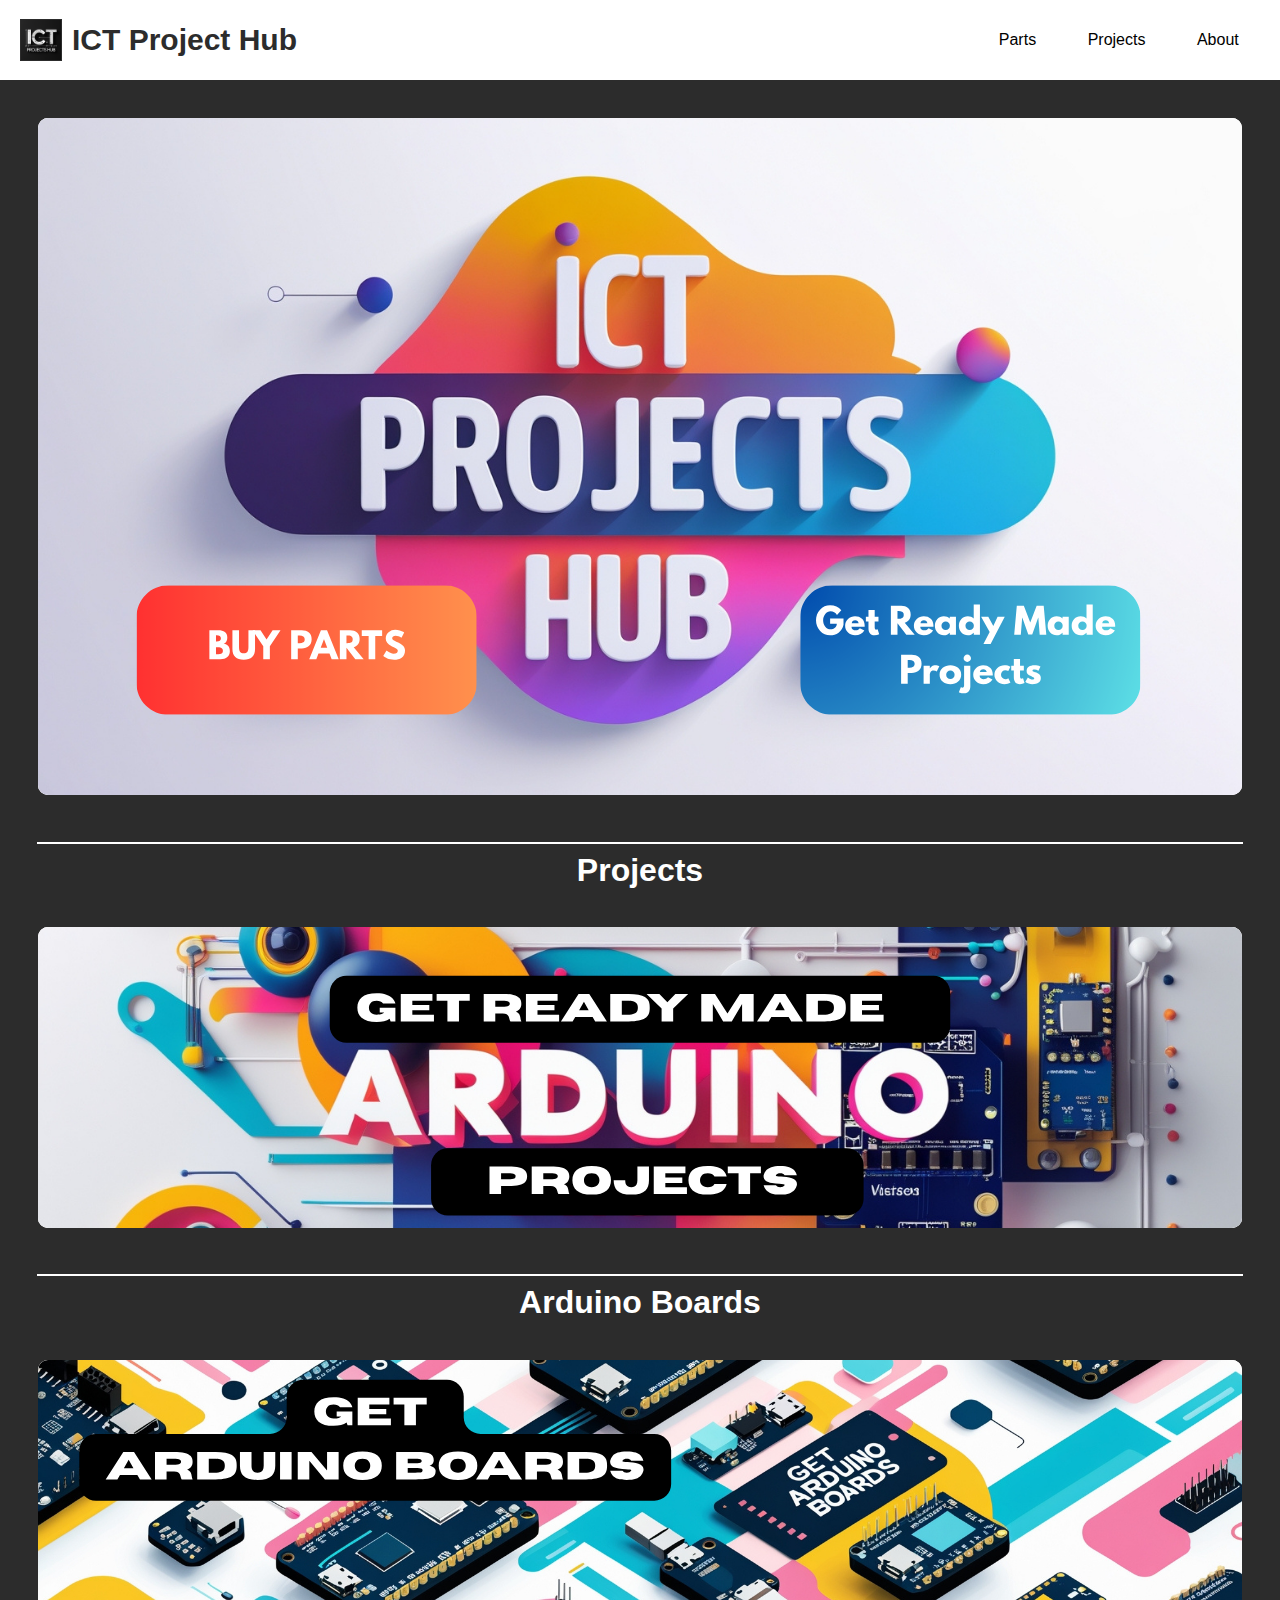
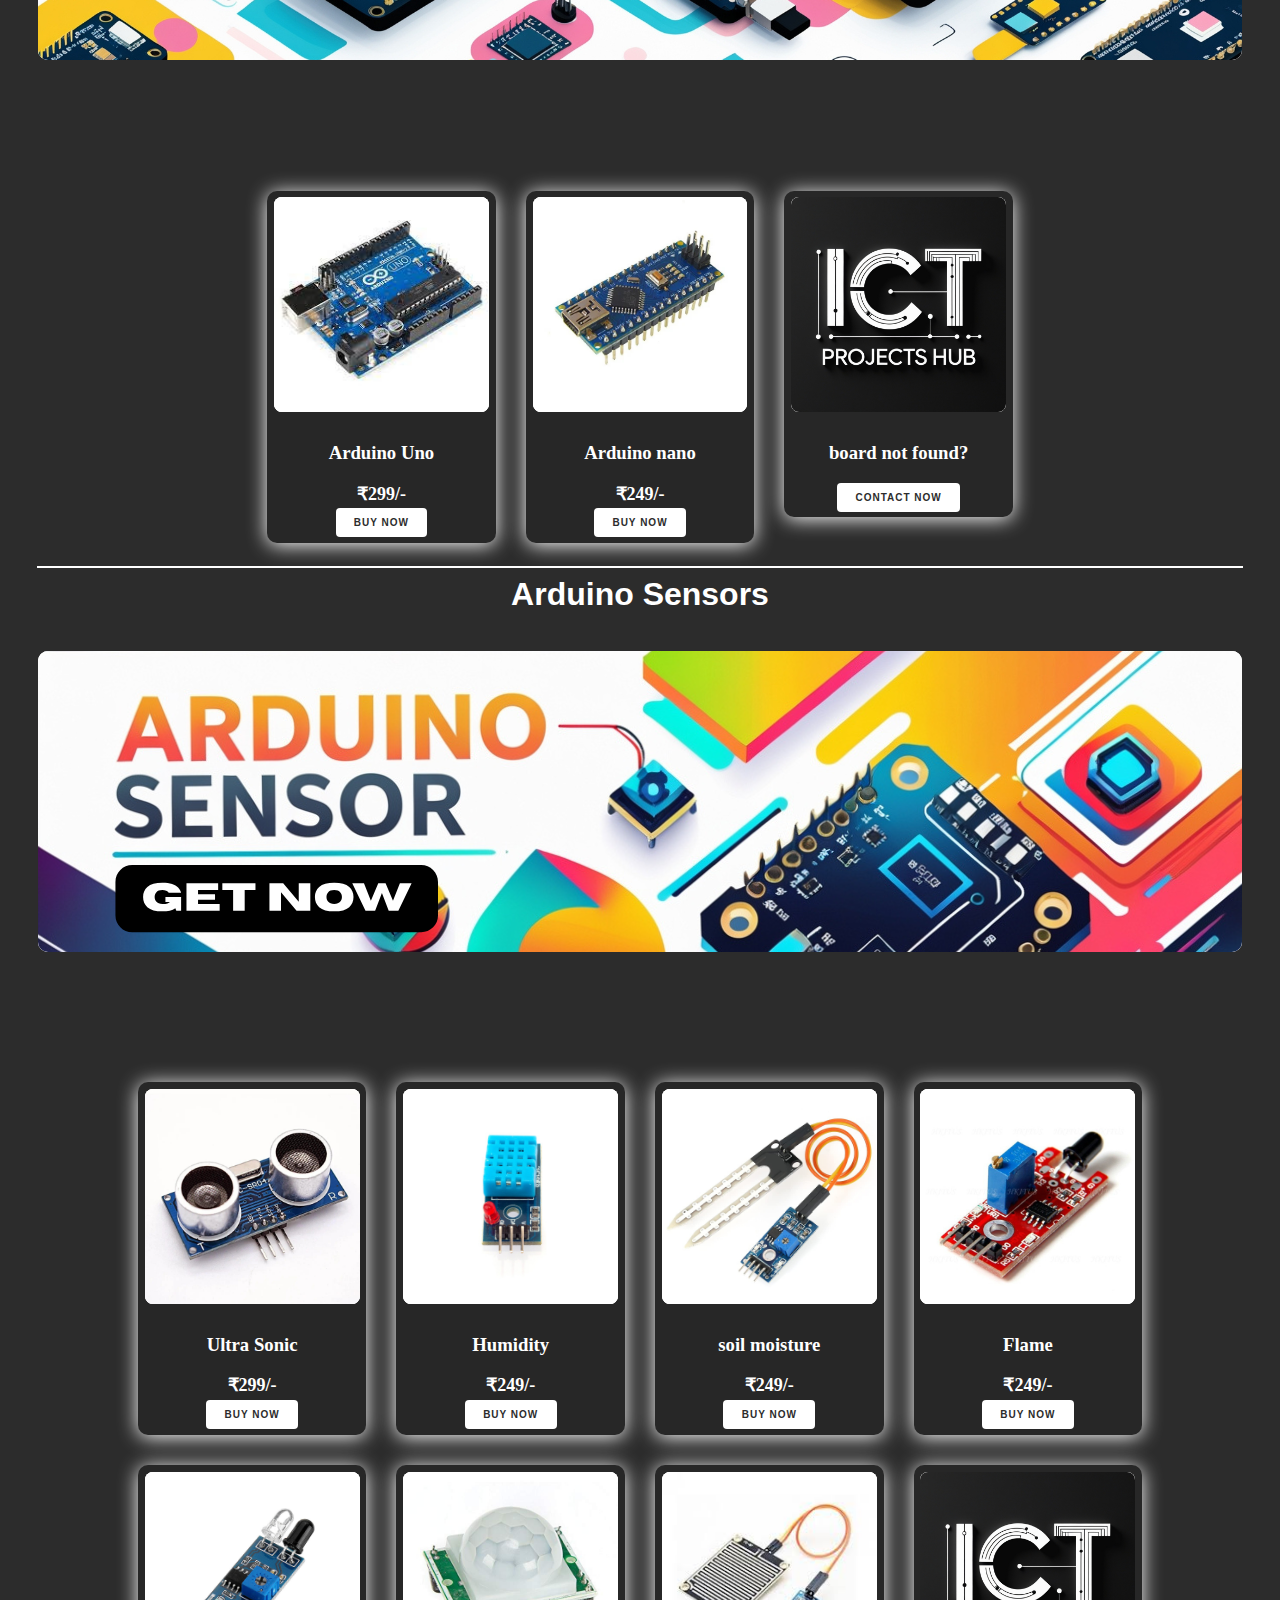
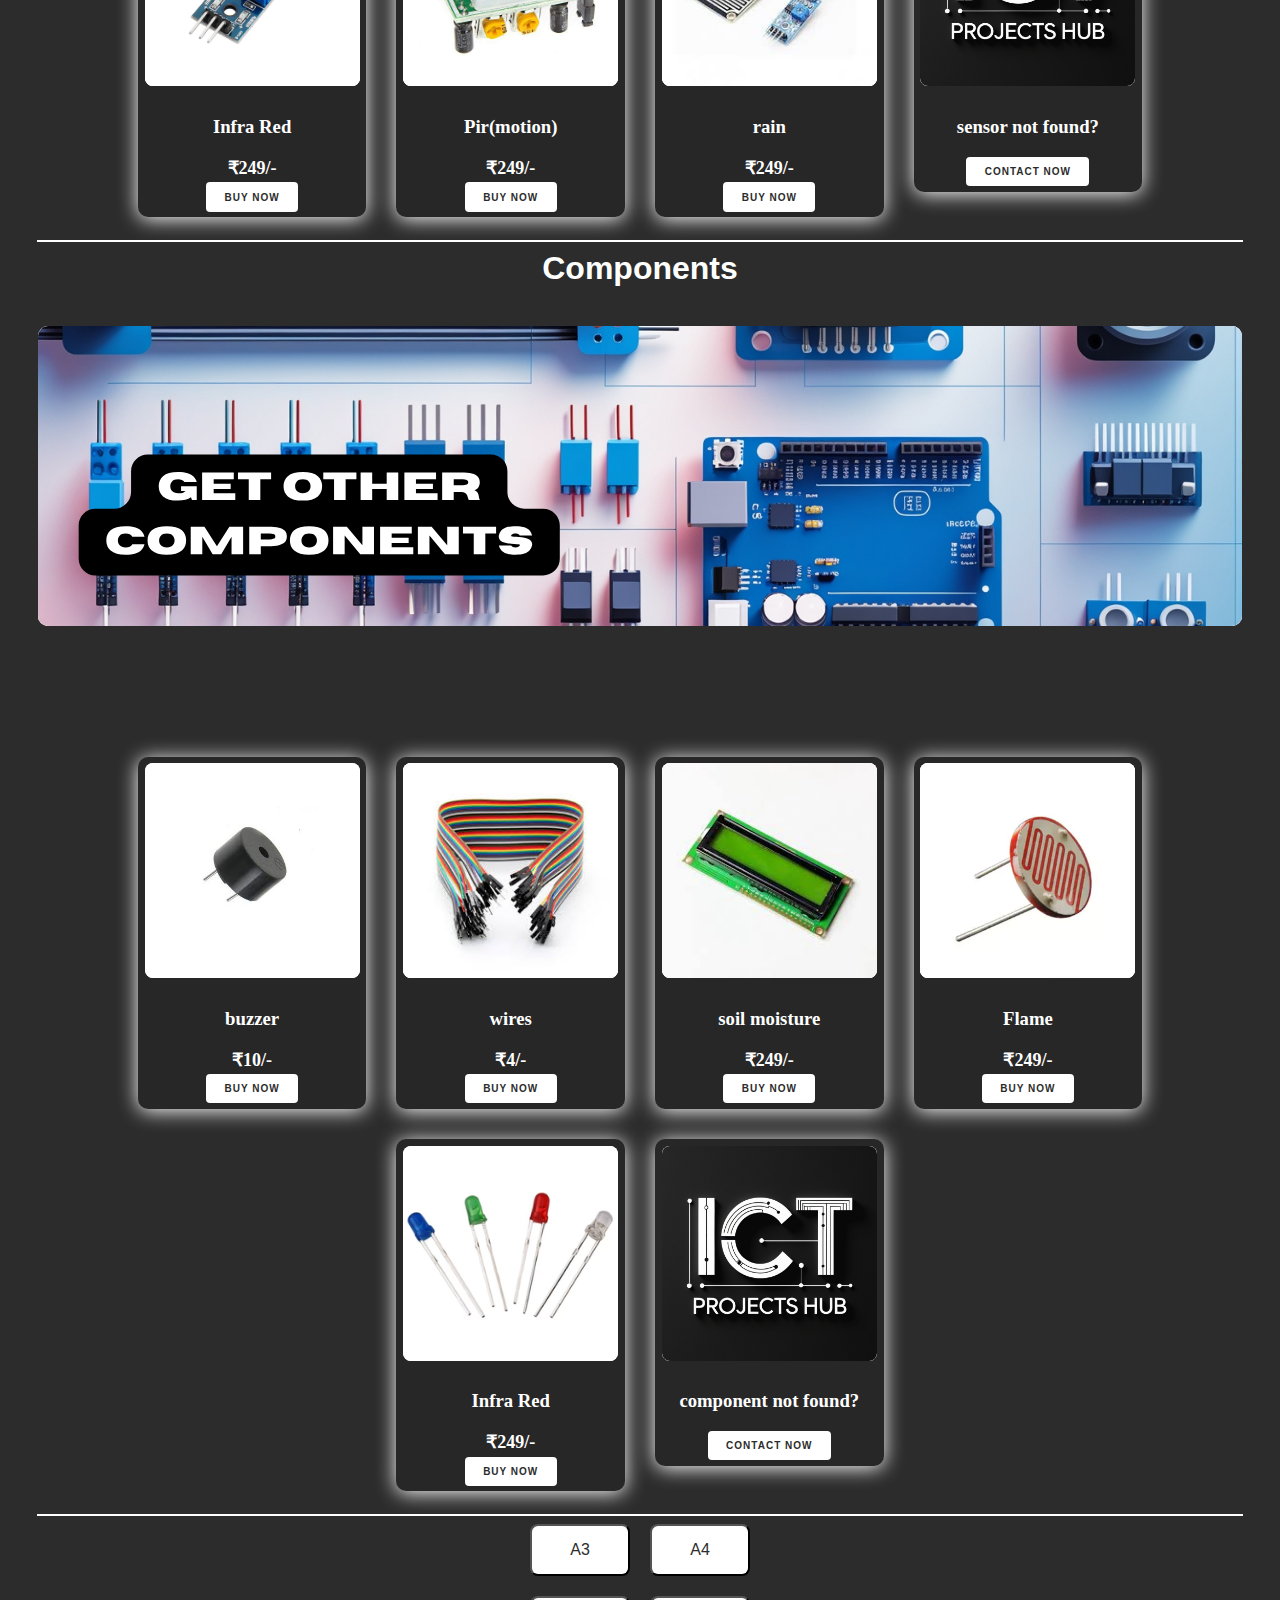
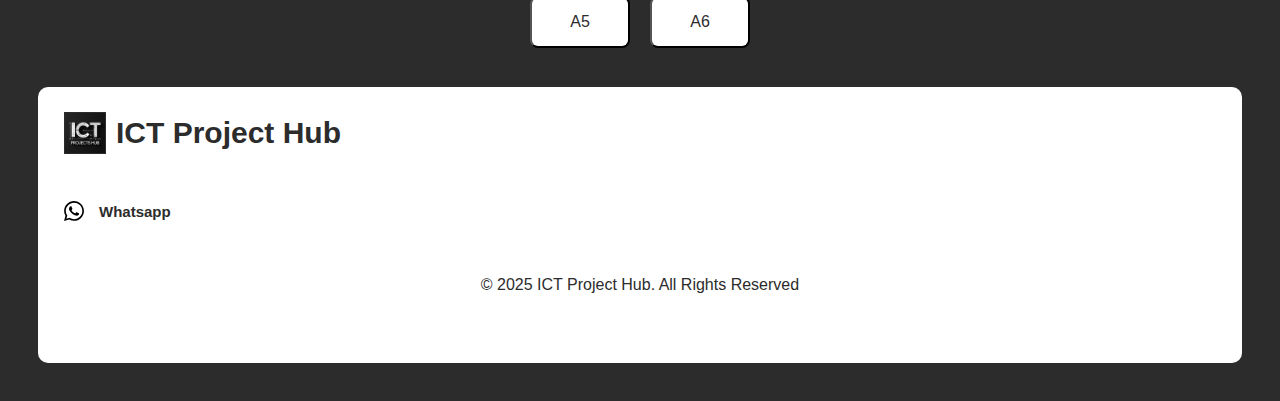
==== index.html @ 30be6fd5 "1.0" ====
<!DOCTYPE html>
<html lang="en">
<head>
    <meta charset="UTF-8">
    <meta name="viewport" content="width=device-width, initial-scale=1.0">
    <title>genzsy - Wear Your Fandom</title>
    <meta name="description" content="Exclusive T-shirts & Posters for True Fans">

    <!-- External CSS Files -->
    <link rel="stylesheet" href="/CSS/Header.css">
    <link rel="stylesheet" href="/CSS/Card.css">
    <link rel="stylesheet" href="/CSS/style.css">
</head>
<body>

    <!-- Header -->
    <div id="header"></div>

    <!-- Hero Section -->
    <section class="hero">
        <div class="hero-container">
            <img src="Media/banners/banner.svg" alt="Genzsy">
        </div>
    </section>

    <hr class="divider">
    
    
    <section class="discount">
        <h2>Projects</h2>
        <section class="disp">
            <div class="hero-container">
                <img src="Media/banners/project.svg" alt="Genzsy">
            </div>
        </section>
    </section>

    <hr class="divider">
<!-- arduino boards -->
    <section class="discount">
        <h2>Arduino Boards</h2>
        <section class="disp">
            <div class="hero-container">
                <img src="Media//banners/board.svg" alt="Genzsy">
            </div>
            <div class="wrapper">
                <div class="h-card">
                    <div class="img-area" onclick="openModal('${validSrc}')">
                        <img src="/Media/boards/uno.svg" alt="Product Image">
                    </div>
                    <div class="info">
                        <h3 class="title">Arduino Uno</h3>
                        <p class="price">₹299/-</p>
                    </div>
                    <div class="info">
                       <button class="buy" onclick="window.open('https://wa.me/919664650235', '_blank')">Buy Now</button>
                    </div>    
                </div>
                <div class="h-card">
                    <div class="img-area" onclick="openModal('${validSrc}')">
                        <img src="/Media/boards/nano.svg" alt="Product Image">
                    </div>
                    <div class="info">
                        <h3 class="title">Arduino nano</h3>
                        <p class="price">₹249/-</p>
                    </div>
                    <div class="info">
                       <button class="buy" onclick="window.open('https://wa.me/919664650235', '_blank')">Buy Now</button>
                    </div>    
                </div>
                <div class="h-card">
                    <div class="img-area" onclick="openModal('${validSrc}')">
                        <img src="/Media/Genzsy.svg" alt="Product Image">
                    </div>
                    <div class="info">
                        <h3 class="title">board not found?</h3>
                        
                    </div>
                    <div class="info">
                       <button class="buy" onclick="window.open('https://wa.me/919664650235', '_blank')">contact Now</button>
                    </div>    
                </div>
            </div>
        </section>
    </section>
    
    <hr class="divider">
<!-- Arduino Sensors -->
    <section class="discount">
        <h2>Arduino Sensors</h2>
        <section class="disp">
            <div class="hero-container">
                <img src="Media//banners/sensor.svg" alt="Genzsy">
            </div>
            <div class="wrapper">
                <div class="h-card">
                    <div class="img-area" onclick="openModal('${validSrc}')">
                        <img src="/Media/sensors/us.svg" alt="Product Image">
                    </div>
                    <div class="info">
                        <h3 class="title">Ultra Sonic</h3>
                        <p class="price">₹299/-</p>
                    </div>
                    <div class="info">
                       <button class="buy" onclick="window.open('https://wa.me/919664650235', '_blank')">Buy Now</button>
                    </div>    
                </div>
                <div class="h-card">
                    <div class="img-area" onclick="openModal('${validSrc}')">
                        <img src="/Media/sensors/hum.svg" alt="Product Image">
                    </div>
                    <div class="info">
                        <h3 class="title">Humidity</h3>
                        <p class="price">₹249/-</p>
                    </div>
                    <div class="info">
                       <button class="buy" onclick="window.open('https://wa.me/919664650235', '_blank')">Buy Now</button>
                    </div>    
                </div>
                <div class="h-card">
                    <div class="img-area" onclick="openModal('${validSrc}')">
                        <img src="/Media/sensors/moist.svg" alt="Product Image">
                    </div>
                    <div class="info">
                        <h3 class="title">soil moisture</h3>
                        <p class="price">₹249/-</p>
                    </div>
                    <div class="info">
                       <button class="buy" onclick="window.open('https://wa.me/919664650235', '_blank')">Buy Now</button>
                    </div>    
                </div>
                <div class="h-card">
                    <div class="img-area" onclick="openModal('${validSrc}')">
                        <img src="/Media/sensors/flame.svg" alt="Product Image">
                    </div>
                    <div class="info">
                        <h3 class="title">Flame</h3>
                        <p class="price">₹249/-</p>
                    </div>
                    <div class="info">
                       <button class="buy" onclick="window.open('https://wa.me/919664650235', '_blank')">Buy Now</button>
                    </div>    
                </div>
                <div class="h-card">
                    <div class="img-area" onclick="openModal('${validSrc}')">
                        <img src="/Media/sensors/ir.svg" alt="Product Image">
                    </div>
                    <div class="info">
                        <h3 class="title">Infra Red</h3>
                        <p class="price">₹249/-</p>
                    </div>
                    <div class="info">
                       <button class="buy" onclick="window.open('https://wa.me/919664650235', '_blank')">Buy Now</button>
                    </div>    
                </div>
                <div class="h-card">
                    <div class="img-area" onclick="openModal('${validSrc}')">
                        <img src="/Media/sensors/pir.svg" alt="Product Image">
                    </div>
                    <div class="info">
                        <h3 class="title">Pir(motion)</h3>
                        <p class="price">₹249/-</p>
                    </div>
                    <div class="info">
                       <button class="buy" onclick="window.open('https://wa.me/919664650235', '_blank')">Buy Now</button>
                    </div>    
                </div>
                <div class="h-card">
                    <div class="img-area" onclick="openModal('${validSrc}')">
                        <img src="/Media/sensors/rain.svg" alt="Product Image">
                    </div>
                    <div class="info">
                        <h3 class="title">rain</h3>
                        <p class="price">₹249/-</p>
                    </div>
                    <div class="info">
                       <button class="buy" onclick="window.open('https://wa.me/919664650235', '_blank')">Buy Now</button>
                    </div>    
                </div>
                <div class="h-card">
                    <div class="img-area" onclick="openModal('${validSrc}')">
                        <img src="/Media/Genzsy.svg" alt="Product Image">
                    </div>
                    <div class="info">
                        <h3 class="title">sensor not found?</h3>
                        
                    </div>
                    <div class="info">
                       <button class="buy" onclick="window.open('https://wa.me/919664650235', '_blank')">contact Now</button>
                    </div>    
                </div>
            </div>
        </section>
    </section>
    
    <hr class="divider">
<!-- components -->
    <section class="discount">
        <h2>Components</h2>
        <section class="disp">
            <div class="hero-container">
                <img src="Media//banners/components.svg" alt="Genzsy">
            </div>
            <div class="wrapper">
                <div class="h-card">
                    <div class="img-area" onclick="openModal('${validSrc}')">
                        <img src="/Media/components/buzzer.svg" alt="Product Image">
                    </div>
                    <div class="info">
                        <h3 class="title">buzzer</h3>
                        <p class="price">₹10/-</p>
                    </div>
                    <div class="info">
                       <button class="buy" onclick="window.open('https://wa.me/919664650235', '_blank')">Buy Now</button>
                    </div>    
                </div>
                <div class="h-card">
                    <div class="img-area" onclick="openModal('${validSrc}')">
                        <img src="/Media/components/jumper.svg" alt="Product Image">
                    </div>
                    <div class="info">
                        <h3 class="title">wires</h3>
                        <p class="price">₹4/-</p>
                    </div>
                    <div class="info">
                       <button class="buy" onclick="window.open('https://wa.me/919664650235', '_blank')">Buy Now</button>
                    </div>    
                </div>
                <div class="h-card">
                    <div class="img-area" onclick="openModal('${validSrc}')">
                        <img src="/Media/components/lcd.svg" alt="Product Image">
                    </div>
                    <div class="info">
                        <h3 class="title">soil moisture</h3>
                        <p class="price">₹249/-</p>
                    </div>
                    <div class="info">
                       <button class="buy" onclick="window.open('https://wa.me/919664650235', '_blank')">Buy Now</button>
                    </div>    
                </div>
                <div class="h-card">
                    <div class="img-area" onclick="openModal('${validSrc}')">
                        <img src="/Media/components/ldr.svg" alt="Product Image">
                    </div>
                    <div class="info">
                        <h3 class="title">Flame</h3>
                        <p class="price">₹249/-</p>
                    </div>
                    <div class="info">
                       <button class="buy" onclick="window.open('https://wa.me/919664650235', '_blank')">Buy Now</button>
                    </div>    
                </div>
                <div class="h-card">
                    <div class="img-area" onclick="openModal('${validSrc}')">
                        <img src="/Media/components/led.svg" alt="Product Image">
                    </div>
                    <div class="info">
                        <h3 class="title">Infra Red</h3>
                        <p class="price">₹249/-</p>
                    </div>
                    <div class="info">
                       <button class="buy" onclick="window.open('https://wa.me/919664650235', '_blank')">Buy Now</button>
                    </div>    
                </div>
                <!-- <div class="h-card">
                    <div class="img-area" onclick="openModal('${validSrc}')">
                        <img src="/Media/sensors/pir.svg" alt="Product Image">
                    </div>
                    <div class="info">
                        <h3 class="title">Pir(motion)</h3>
                        <p class="price">₹249/-</p>
                    </div>
                    <div class="info">
                       <button class="buy" onclick="window.open('https://wa.me/919664650235', '_blank')">Buy Now</button>
                    </div>    
                </div>
                <div class="h-card">
                    <div class="img-area" onclick="openModal('${validSrc}')">
                        <img src="/Media/sensors/rain.svg" alt="Product Image">
                    </div>
                    <div class="info">
                        <h3 class="title">rain</h3>
                        <p class="price">₹249/-</p>
                    </div>
                    <div class="info">
                       <button class="buy" onclick="window.open('https://wa.me/919664650235', '_blank')">Buy Now</button>
                    </div>    
                </div> -->
                <div class="h-card">
                    <div class="img-area" onclick="openModal('${validSrc}')">
                        <img src="/Media/Genzsy.svg" alt="Product Image">
                    </div>
                    <div class="info">
                        <h3 class="title">component not found?</h3>
                        
                    </div>
                    <div class="info">
                       <button class="buy" onclick="window.open('https://wa.me/919664650235', '_blank')">contact Now</button>
                    </div>    
                </div>
            </div>
        </section>
    </section>
    
    <hr class="divider">
  
    <div class="center">
        <div class="button-container">
            <button class="btn" onclick="window.location.href='/Html/A3.html'" >A3</button>
            <button class="btn" onclick="window.location.href='/Html/A4.html'" >A4</button>
            <button class="btn" onclick="window.location.href='/Html/A5.html'" >A5</button>
            <button class="btn" onclick="window.location.href='/Html/A6.html'" >A6</button>
        </div>
    </div>
    <!-- Footer -->
    <div id="footer"></div>

    <!-- Load Header & Footer Dynamically -->
    <script>
        fetch("/Html/Header.html")
          .then(response => response.text())
          .then(data => document.getElementById("header").innerHTML = data);

        fetch("/Html/Footer.html")
          .then(response => response.text())
          .then(data => document.getElementById("footer").innerHTML = data);
    </script>

</body>
</html>
---- CSS/Header.css ----
/* CSS Variables for reusable values */
 :root {
    --primary-color: #ffffff;
    --secondary-color: #2c2c2c;
    --card-color: #272727;
    --ascent-color: #ffffff;
    --font-primary: 'Lemon', sans-serif;
    --font-secondary: 'Roboto', sans-serif;
    --header-height: 80px;
    --whatsapp-link: https://paintzstories.com;
}

/* Font-face definitions */
@font-face {
    font-family: 'Lemon';
    src: url('fonts/LEMONMILK-Regular.otf') format('opentype');
    font-weight: normal;
    font-style: normal;
}

@font-face {
    font-family: 'Along';
    src: url('fonts/AlongSanss2-Regular.otf') format('opentype');
    font-weight: normal;
    font-style: normal;
}
body {
    margin: 0;
    padding: 0;
    background-color: var(--secondary-color);
}
.nav {
    color: var(--secondary-color-color);
    background-color: var(--Primary-color);
    text-decoration: none;
    font-family: var(--font-secondary);

    padding: 2.5%;
    padding-left: 8%;
    padding-right: 8%;
    border-radius: 4px;
}

.nav:hover {
    color: var(--secondary-color);
    background-color: var(--primary-color);
    border: 1px solid var(--secondary-color); 
    transition: 150ms;
}

/* Header styles */
header {
    margin: 0%;
    position: fixed;
    top: 0;
    width: 100%;
    max-height: 80px;
    background-color: var(--primary-color);
    backdrop-filter: blur(10px);
    padding-left: 20px;
    z-index: 10;
    display: flex;
    justify-content: space-between;
    align-items: center;
    height: var(--header-height);
    flex-wrap: wrap;
}

.brand {
    display: flex;
    align-items: center;
}

.logo {
    width: 40px;
    height: 40px;
    border: 1px solid var(--secondary-color);
    margin-right: 10px;
}

h1 {
    font-size: clamp(8px, 8vw, 30px);
    color: var(--secondary-color);
    font-family: var(--font-primary);
    margin: 0;
    text-align: center;
}
h2 {
    font-size: 2em;
    color: var(--primary-color);
    font-family: var(--font-primary);
    margin: 0;
}
nav {
    display: flex;
    gap: 20px;
    margin-right: 140px;
}

.nav {
    font-size: clamp(8px, 2vw, 16px);
}

/* Spacer for header */
.header-spacer {
    height: var(--header-height);
}

.hotel-list2{
    display: flex;
    justify-content: flex-start;
    gap: 100px; 
    margin-left: 50px;
}
.column2{
    list-style: none;
    padding: 0;
    margin: 0;
}
.column2 li {
    margin-bottom: 10px;
}

.column2 a {
    text-decoration: none;
    color: blue;
    font-size: 16px;
}

.column2 a:hover {
    text-decoration: underline;
}
.p4{
    font-size:15px ;
    font-weight: bolder;
}
/*footer*/
.footer {
    background-color: var(--primary-color);
    color: var(--secondary-color);
    padding: 2%;
    text-align: center;
    font-family: var(--font-secondary);
    position: static;
    bottom: 0;
    width: 90%;
    margin-left:3% ;
    margin-right: 3%;
    margin-bottom: 3%;
    margin-top: 3%;
    height: 25vh;
    border-radius: 10px;
    
}
---- CSS/Card.css ----
.wrapper {
	display: flex;
	flex-wrap: wrap;
	justify-content: center;
	gap: 0px;
	margin: 6% auto 0;
    width: 94%;
    padding-right: 3%;
    padding-left: 3%;
}
.v-card {
    display: block ;
	position: static;
	width: 23%;
    min-width: 130px;
    max-width: 250px;
	height: fit-content;
	margin: 15px;
	box-shadow: 0 2px 20px var(--primary-color);
	transition: box-shadow 0.3s ease;
	overflow: hidden;
	background: var(--card-color);
	border-radius: 10px;
	transition: all 0.8s ease-in-out;
}
.v-card:hover {
	transform: translateY(-10px);
}
.v-card .img-area {
    justify-content: center;
    align-items: center;
    padding-left: 6%;
    padding-top: 7%;
    padding-right: 6%;
    padding-bottom: 6%;
	position: relative;
	width: 88%;
	height: 88%;
	overflow: hidden;
    cursor: pointer;
}
.v-card .img-area img {
    width: 100%;
	height: 100%;
	object-fit: cover;
	transition: transform 0.3s ease;
    border-radius: 8px;
}
.v-card .img-area:hover img {
    transform: scale(1.1);
}
.h-card {
    display: block ;
    position: static;
    width: 19%;
    min-width: 95px;
    height: fit-content;
    margin: 15px;
    box-shadow: 0 2px 20px var(--primary-color);
    transition: box-shadow 0.3s ease;
    overflow: hidden;
    background: var(--card-color);
    border-radius: 10px;
    transition: all 0.8s ease-in-out;
}
.h-card:hover {
    transform: translateY(-10px);
}

.h-card .img-area {
    justify-content: center;
    align-items: center;
    padding-left: 3%;
    padding-top: 3%;
    padding-right: 3%;
    padding-bottom: 3%;
	position: relative;
	width: 94%;
	height: 88%;
	overflow: hidden;
    cursor: pointer;
}
.h-card .img-area img {
    width: 100%;
	height: 100%;
	object-fit: cover;
	transition: transform 0.3s ease;
    border-radius: 8px;
}
.h-card .img-area:hover img {
    transform: scale(1.035);
}

.info {
    justify-content: center;
    align-items: center;
    padding-left: 10%;
    padding-right: 10%;
	width: 80%;
	text-align: center;
	color: var(--ascent-color);
}
.info .price {
	margin: 0;
    margin-bottom: 2%;
	font-size: clamp(12px, 2vw, 18px);
	font-weight: bold;
	color: var(--ascent-color);
}
.h-card .buy {
    background-color: var(--ascent-color); /* Overrides var(--secondary-color) */
    color: var(--secondary-color); /* Ensures text is white */
    padding: clamp(1px, 5%, 10px) clamp(2px, 10%, 20px);
    border-radius: 4px;
    font-size: clamp(1px, 1.5vw, 10px);
    font-weight: bold;
    text-transform: uppercase;
    letter-spacing: 1px;
    cursor: pointer;
    transition: background-color 0.3s ease, color 0.3s ease;
    margin-bottom: 3%;
    border: none;
    font-family: var(--font-primary);
}
.buy {
    background-color: var(--ascent-color); /* Overrides var(--secondary-color) */
    color: var(--secondary-color); /* Ensures text is white */
    padding: clamp(1px, 5%, 10px) clamp(2px, 10%, 20px);
    border-radius: 4px;
    font-size: clamp(1px, 1.5vw, 10px);
    font-weight: bold;
    text-transform: uppercase;
    letter-spacing: 1px;
    cursor: pointer;
    transition: background-color 0.3s ease, color 0.3s ease;
    margin-bottom: 8%;
    border: none;
    font-family: var(--font-primary);
}
---- CSS/style.css ----
/* Hero Section */
.hero {
    display: flex;
    flex-direction: column;
    justify-content: center;
    align-items: center;
    width: 100%;
    padding-top: var(--header-height);
}
.disp {
    display: flex;
    flex-direction: column;
    justify-content: center;
    align-items: center;
    width: 100%;
}
.hero-container {
    display: flex;
    justify-content: center;
    align-items: center;
    width: 94%;
    padding: 3%;
    background-color: var(--secondary-color);
}
.hero-container img {
    max-width: 100%;
    max-height: 80dvh;
    display: block;
    margin: auto;
    border-radius: 10px;
}
/* Section Divider */
.divider {
    border: var(--primary-color) 1px solid;
    width: 94%;
}
/* Discount & New Launch Sections */
.discount,
.new-launch {
    display: flex;
    justify-content: center;
    align-items: center;
    flex-direction: column;
    ;
}
/* Centering Button Grid */
.button-container {
    display: grid;
    grid-template-columns: repeat(2, 1fr);
    gap: 20px;
    width: 220px;
    text-align: center;
}
/* Button Styling */
.btn {
    display: flex;
    justify-content: center;
    align-items: center;
    text-decoration: none;
    padding: 15px 20px;
    font-size: 16px;
    border-radius: 8px;
    cursor: pointer;
    background-color: var(--primary-color);
    color: var(--secondary-color);
    transition: transform 0.2s ease-in-out, background-color 0.3s;
}
/* Click Animation */
.btn:active {
    transform: scale(0.9);
    background-color: var(--ascent-color)
}
.center{
    display: flex;
    justify-content: center;
    align-items: center;
    flex-direction: column;
}
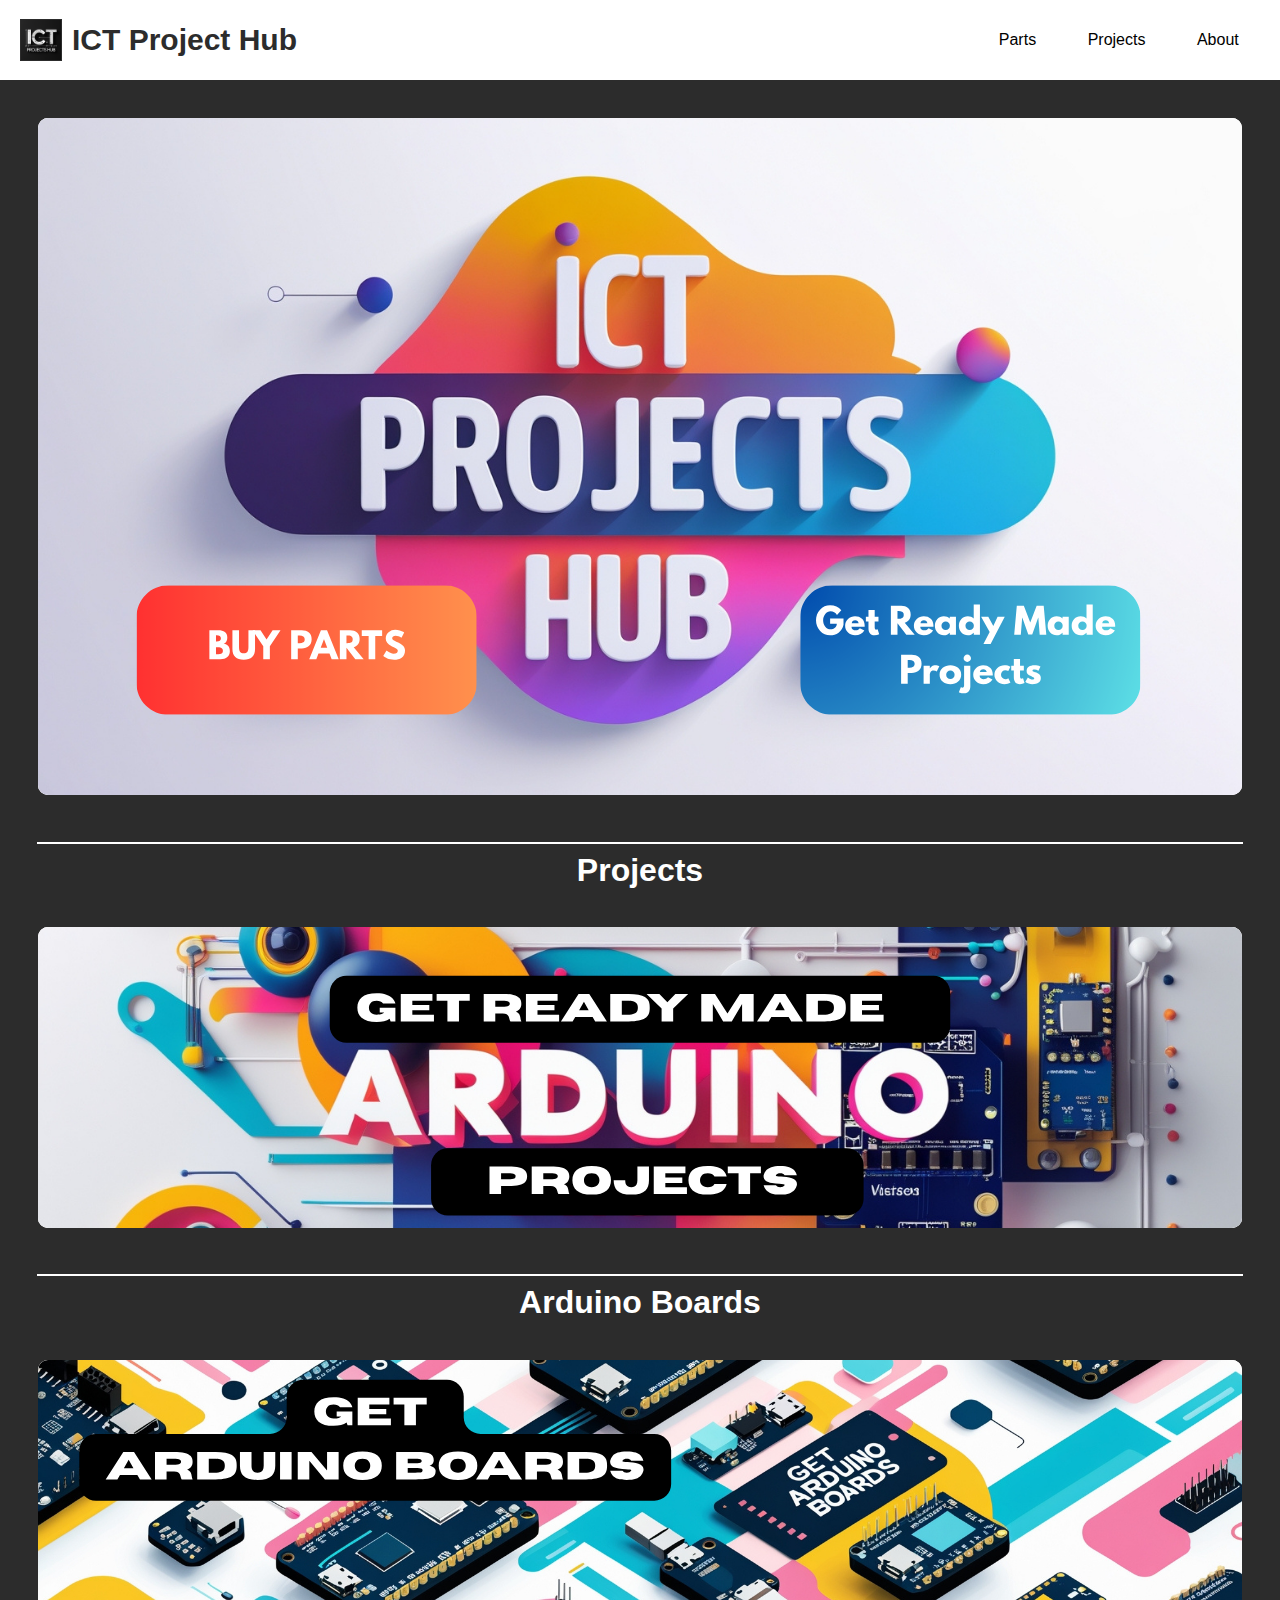
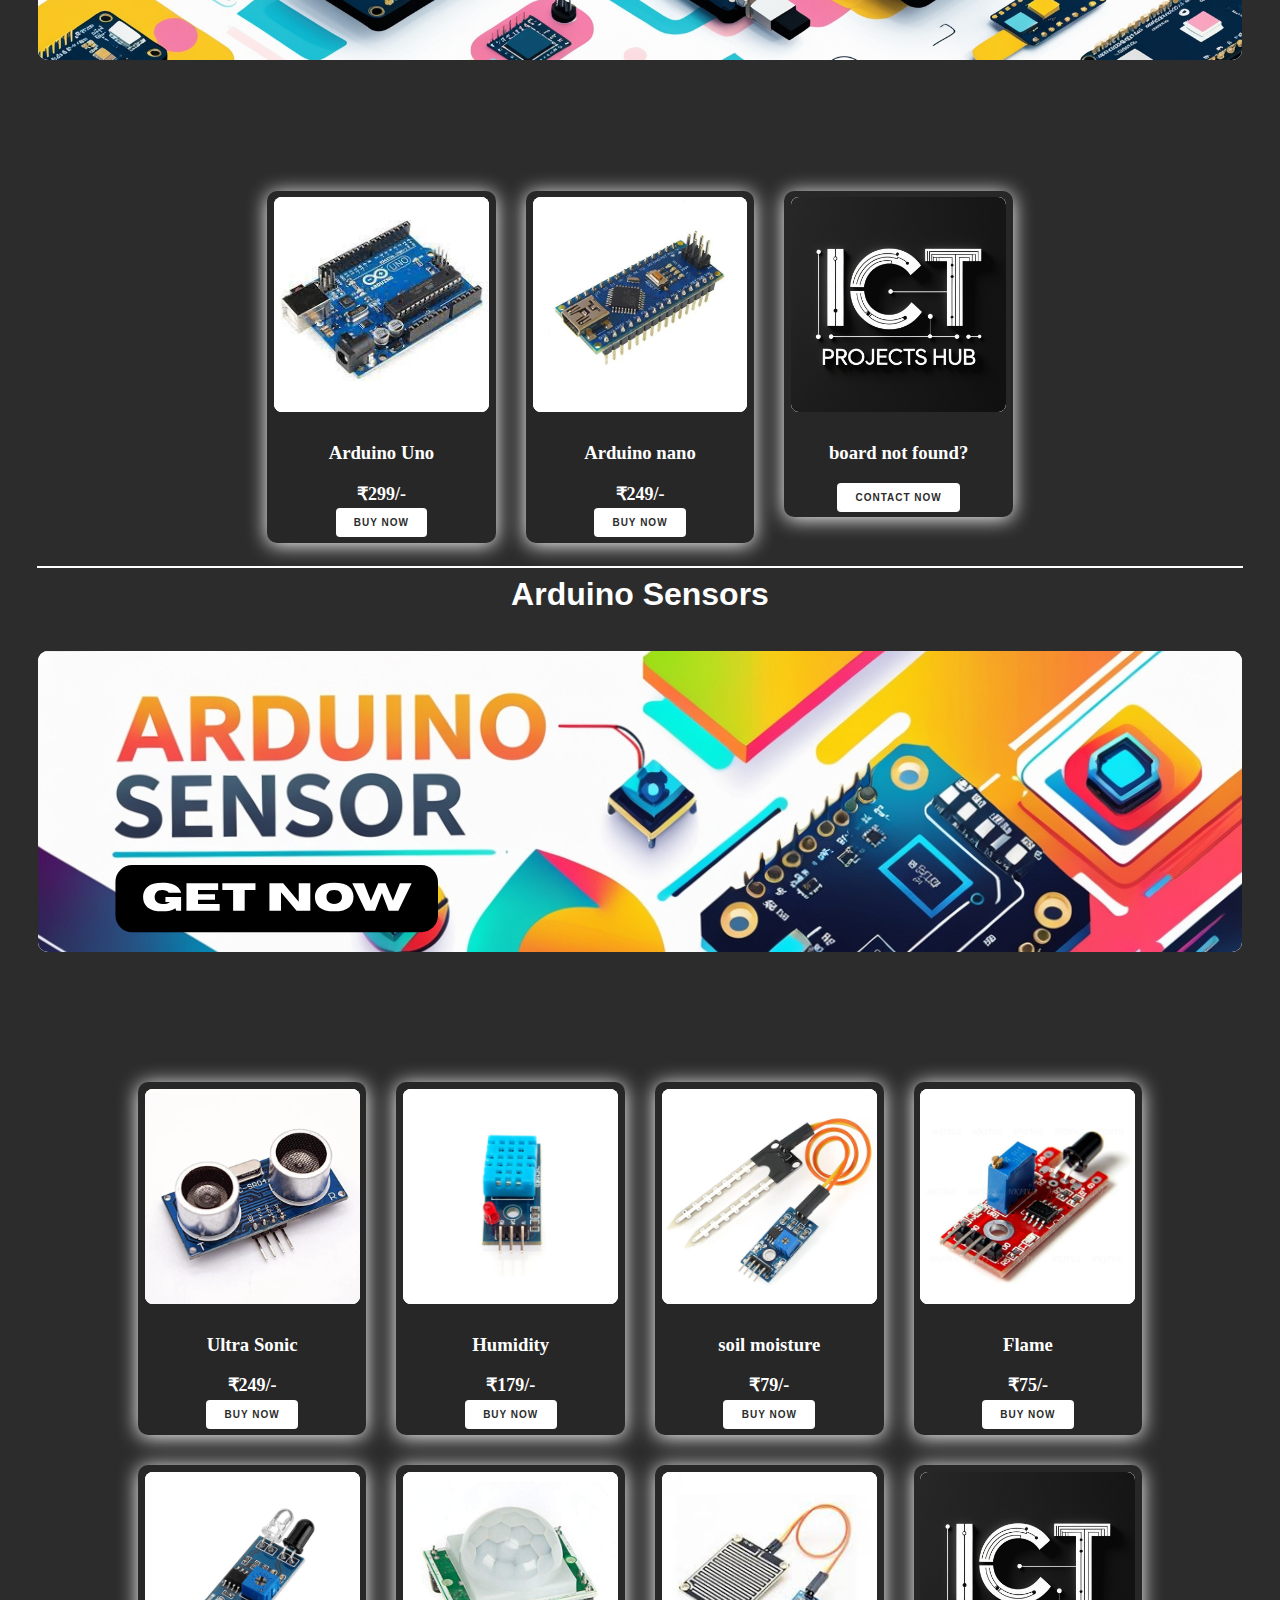
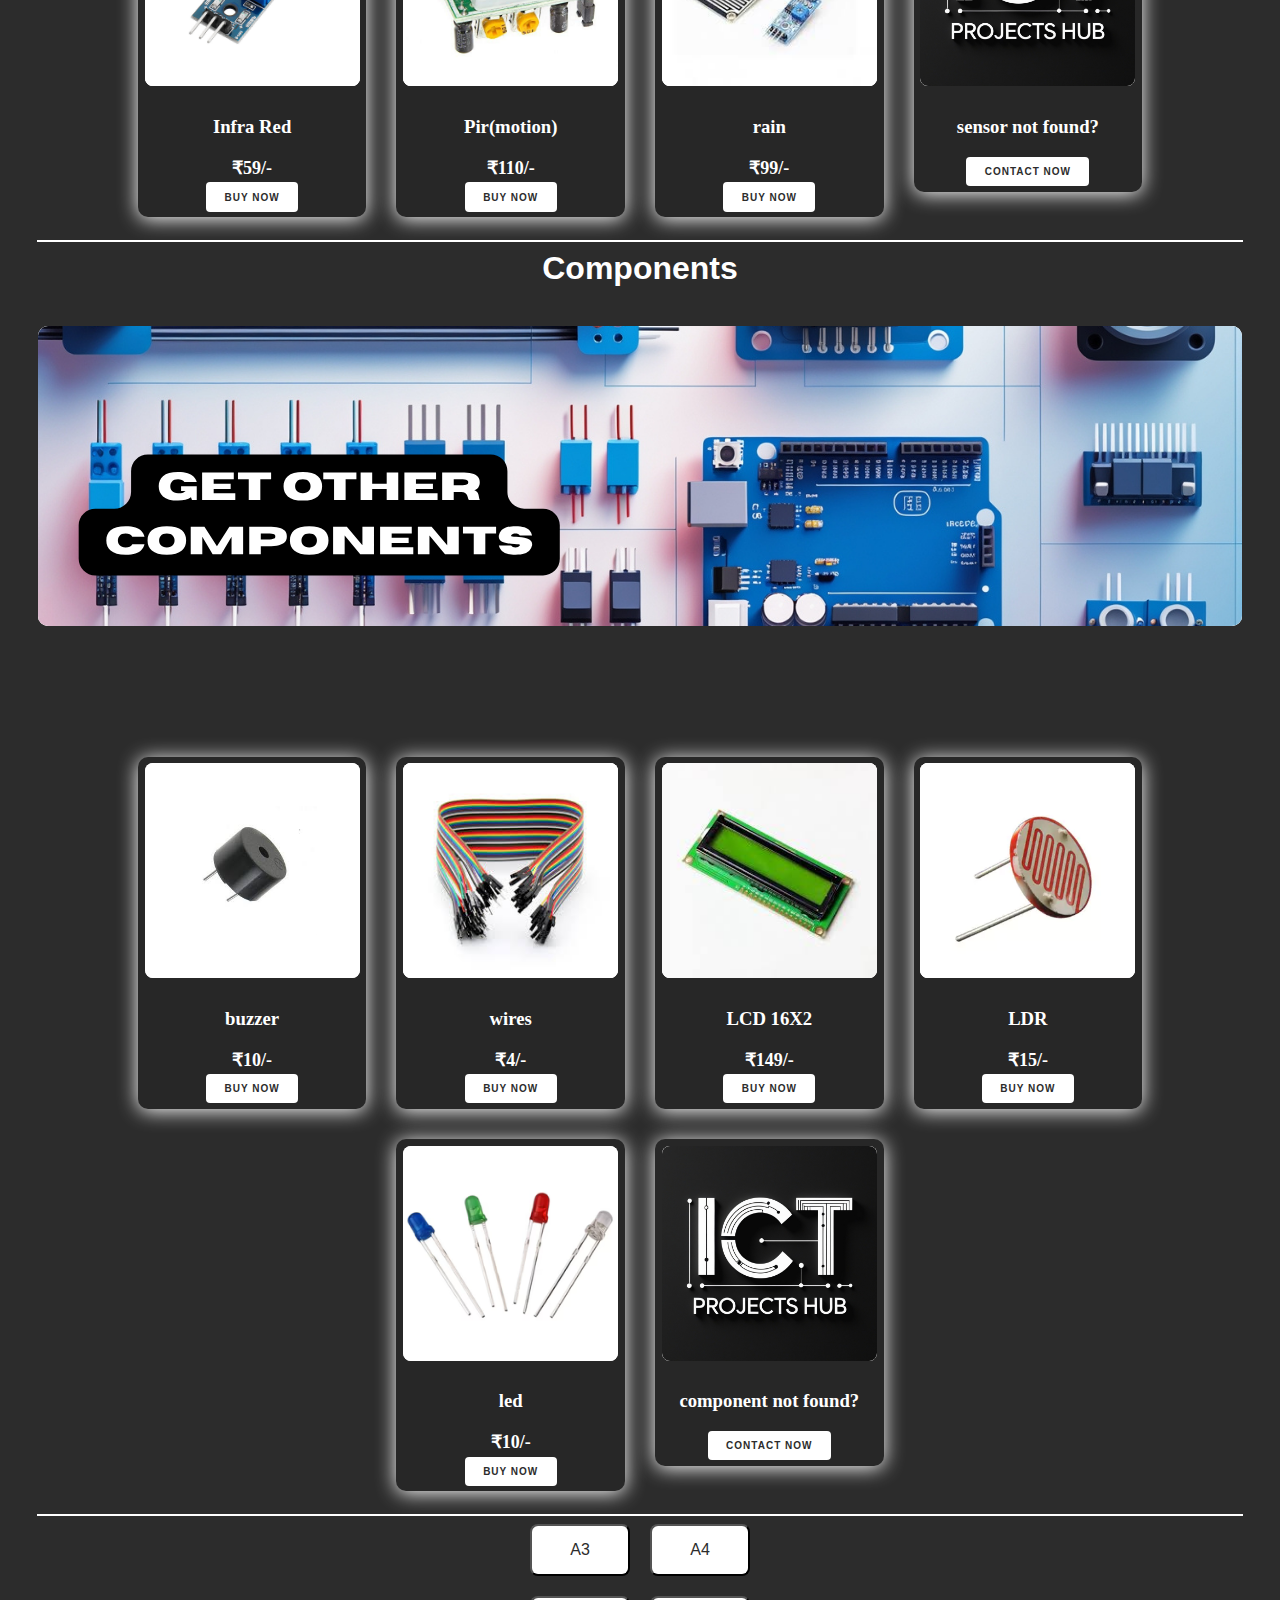
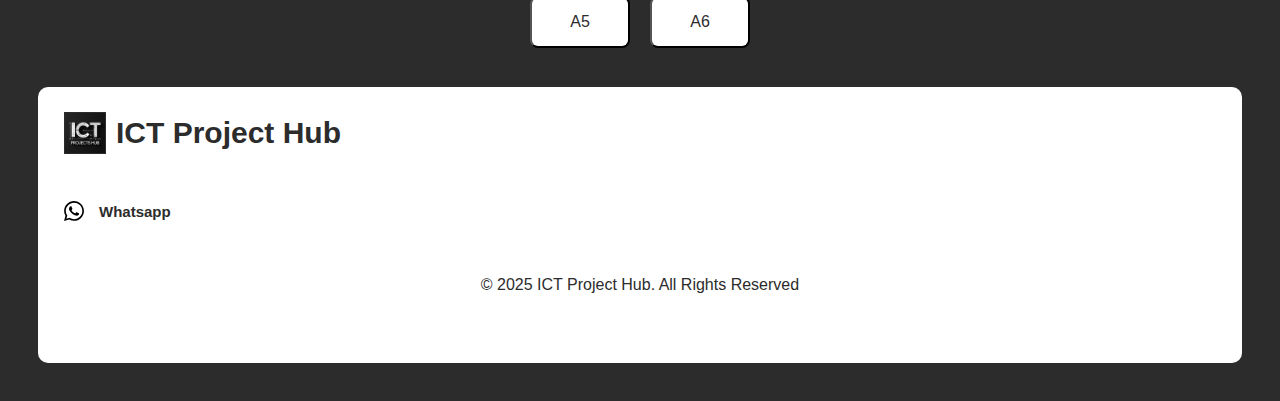
==== commit e7275236: "1.2" ====
--- a/index.html
+++ b/index.html
@@ -99,7 +99,7 @@
                     </div>
                     <div class="info">
                         <h3 class="title">Ultra Sonic</h3>
-                        <p class="price">₹299/-</p>
+                        <p class="price">₹249/-</p>
                     </div>
                     <div class="info">
                        <button class="buy" onclick="window.open('https://wa.me/919664650235', '_blank')">Buy Now</button>
@@ -111,7 +111,7 @@
                     </div>
                     <div class="info">
                         <h3 class="title">Humidity</h3>
-                        <p class="price">₹249/-</p>
+                        <p class="price">₹179/-</p>
                     </div>
                     <div class="info">
                        <button class="buy" onclick="window.open('https://wa.me/919664650235', '_blank')">Buy Now</button>
@@ -123,7 +123,7 @@
                     </div>
                     <div class="info">
                         <h3 class="title">soil moisture</h3>
-                        <p class="price">₹249/-</p>
+                        <p class="price">₹79/-</p>
                     </div>
                     <div class="info">
                        <button class="buy" onclick="window.open('https://wa.me/919664650235', '_blank')">Buy Now</button>
@@ -135,7 +135,7 @@
                     </div>
                     <div class="info">
                         <h3 class="title">Flame</h3>
-                        <p class="price">₹249/-</p>
+                        <p class="price">₹75/-</p>
                     </div>
                     <div class="info">
                        <button class="buy" onclick="window.open('https://wa.me/919664650235', '_blank')">Buy Now</button>
@@ -147,7 +147,7 @@
                     </div>
                     <div class="info">
                         <h3 class="title">Infra Red</h3>
-                        <p class="price">₹249/-</p>
+                        <p class="price">₹59/-</p>
                     </div>
                     <div class="info">
                        <button class="buy" onclick="window.open('https://wa.me/919664650235', '_blank')">Buy Now</button>
@@ -159,7 +159,7 @@
                     </div>
                     <div class="info">
                         <h3 class="title">Pir(motion)</h3>
-                        <p class="price">₹249/-</p>
+                        <p class="price">₹110/-</p>
                     </div>
                     <div class="info">
                        <button class="buy" onclick="window.open('https://wa.me/919664650235', '_blank')">Buy Now</button>
@@ -171,7 +171,7 @@
                     </div>
                     <div class="info">
                         <h3 class="title">rain</h3>
-                        <p class="price">₹249/-</p>
+                        <p class="price">₹99/-</p>
                     </div>
                     <div class="info">
                        <button class="buy" onclick="window.open('https://wa.me/919664650235', '_blank')">Buy Now</button>
@@ -231,8 +231,8 @@
                         <img src="/Media/components/lcd.svg" alt="Product Image">
                     </div>
                     <div class="info">
-                        <h3 class="title">soil moisture</h3>
-                        <p class="price">₹249/-</p>
+                        <h3 class="title">LCD 16X2 </h3>
+                        <p class="price">₹149/-</p>
                     </div>
                     <div class="info">
                        <button class="buy" onclick="window.open('https://wa.me/919664650235', '_blank')">Buy Now</button>
@@ -243,8 +243,8 @@
                         <img src="/Media/components/ldr.svg" alt="Product Image">
                     </div>
                     <div class="info">
-                        <h3 class="title">Flame</h3>
-                        <p class="price">₹249/-</p>
+                        <h3 class="title">LDR</h3>
+                        <p class="price">₹15/-</p>
                     </div>
                     <div class="info">
                        <button class="buy" onclick="window.open('https://wa.me/919664650235', '_blank')">Buy Now</button>
@@ -255,8 +255,8 @@
                         <img src="/Media/components/led.svg" alt="Product Image">
                     </div>
                     <div class="info">
-                        <h3 class="title">Infra Red</h3>
-                        <p class="price">₹249/-</p>
+                        <h3 class="title">led</h3>
+                        <p class="price">₹10/-</p>
                     </div>
                     <div class="info">
                        <button class="buy" onclick="window.open('https://wa.me/919664650235', '_blank')">Buy Now</button>
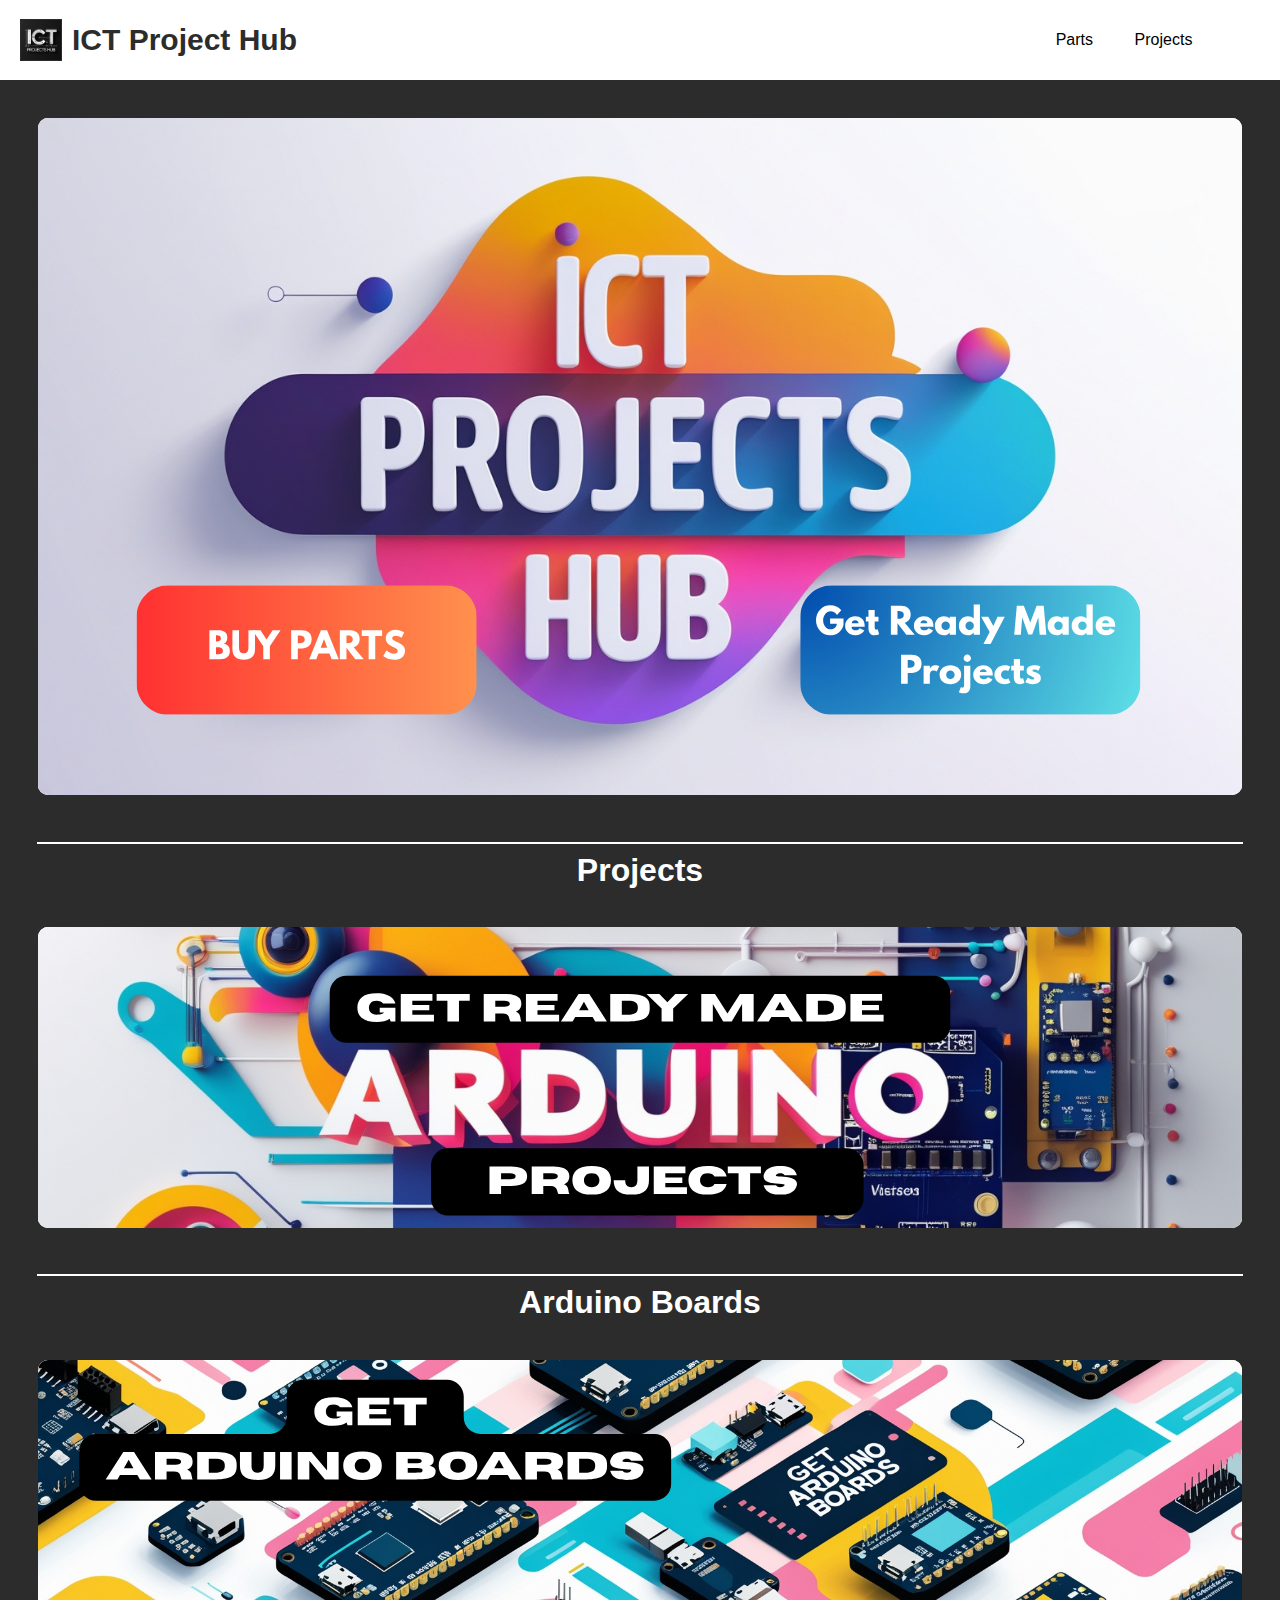
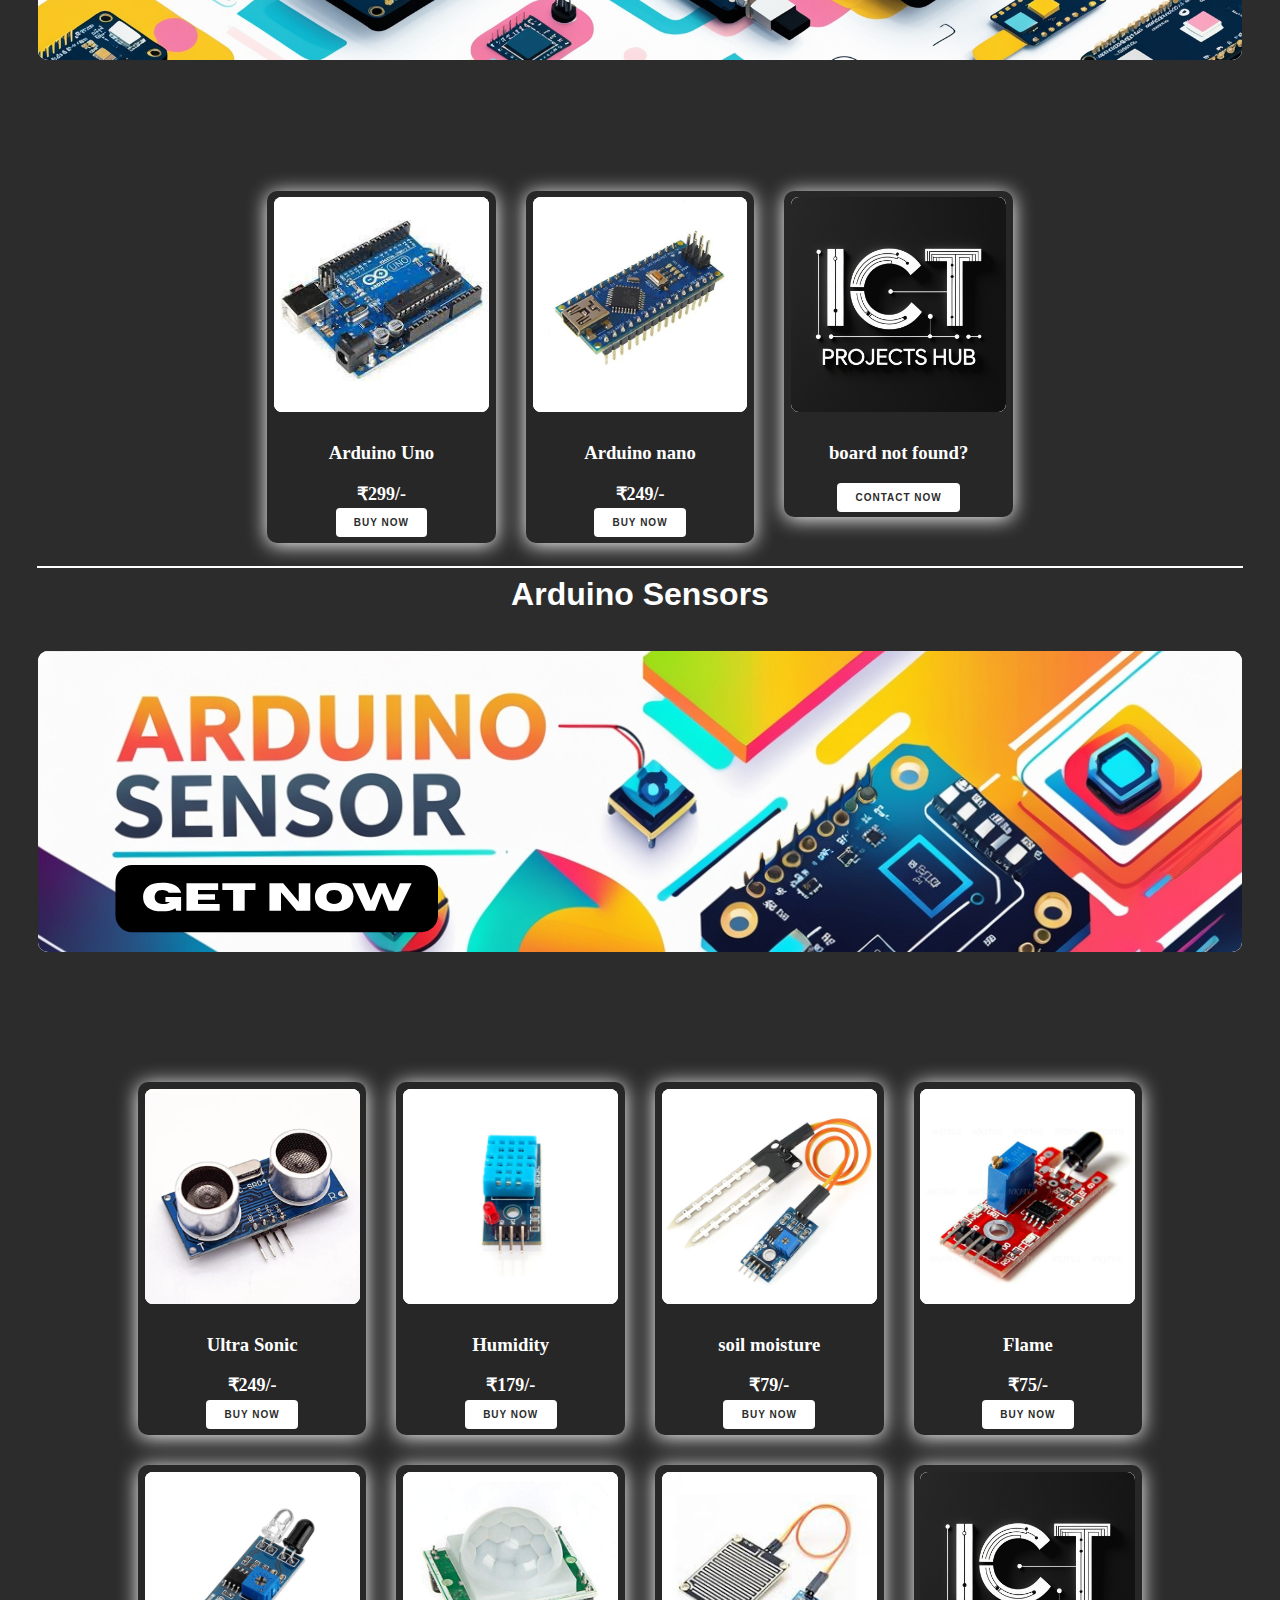
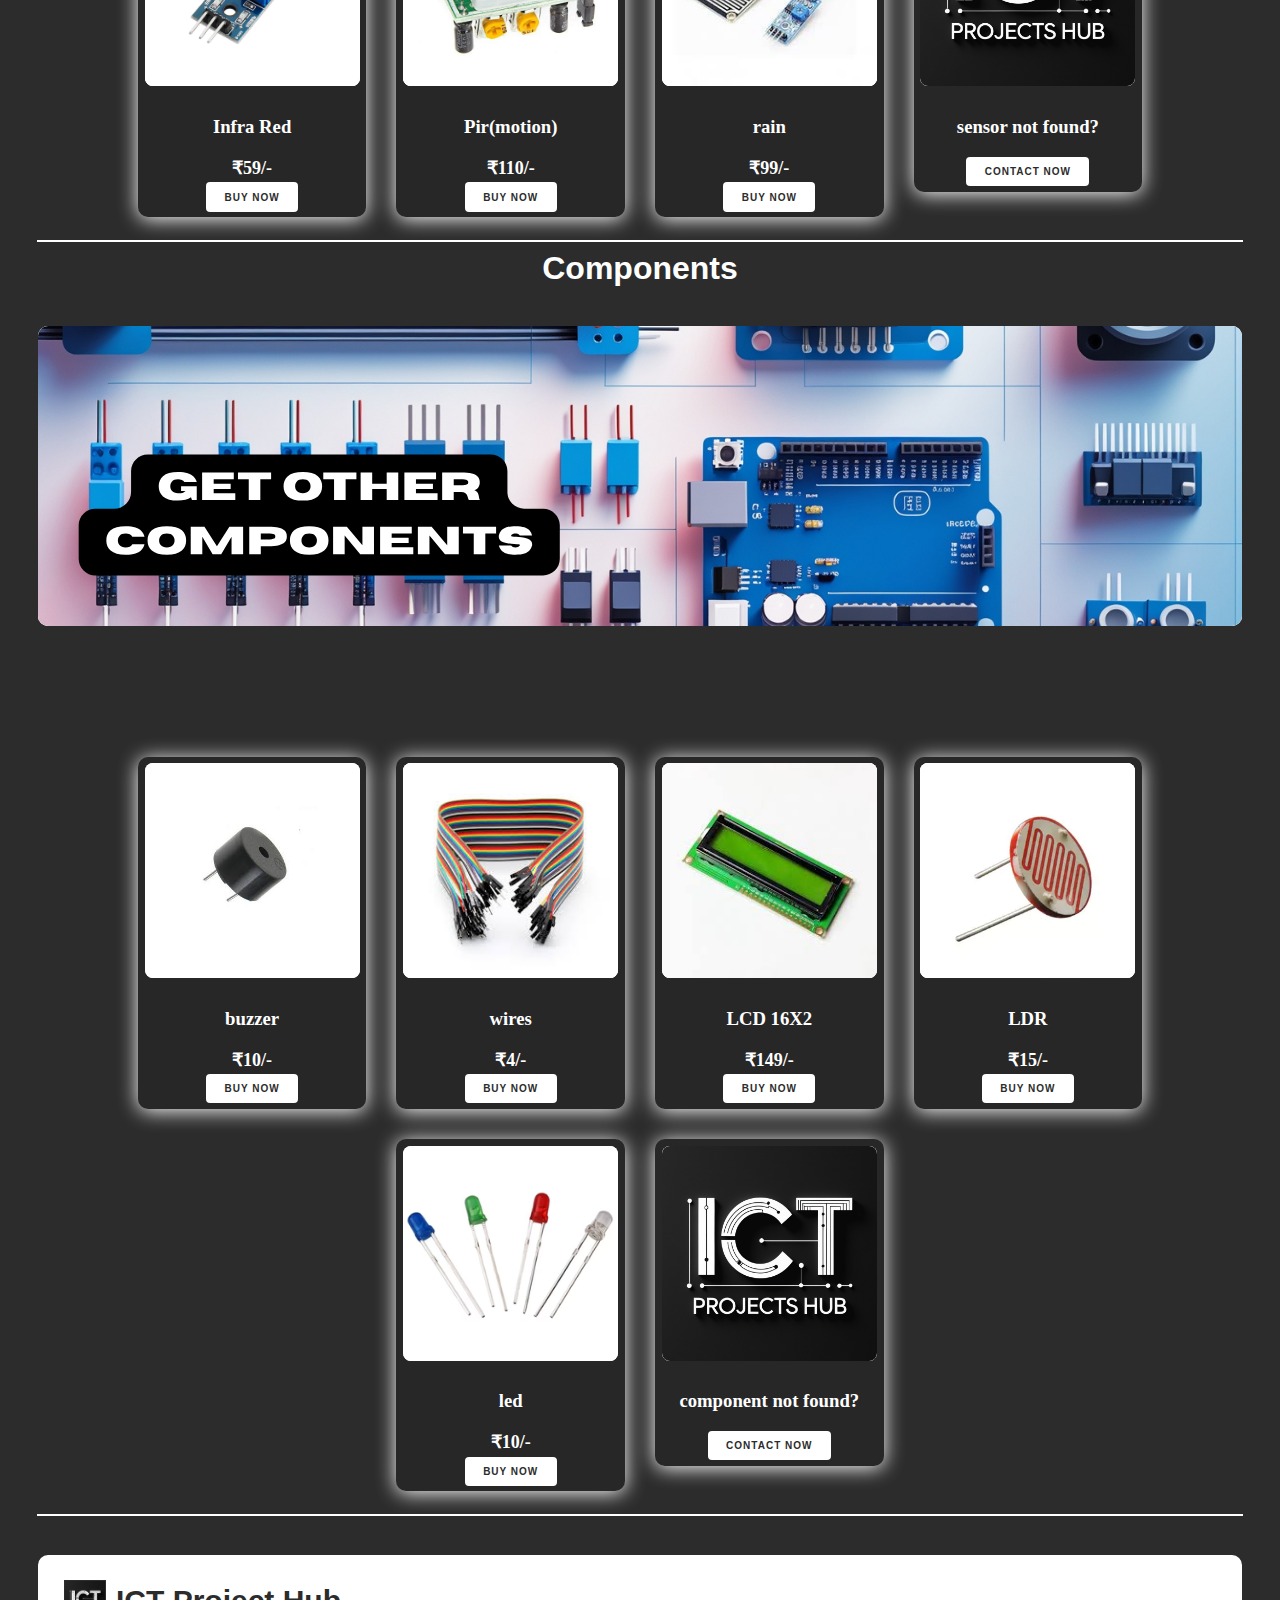
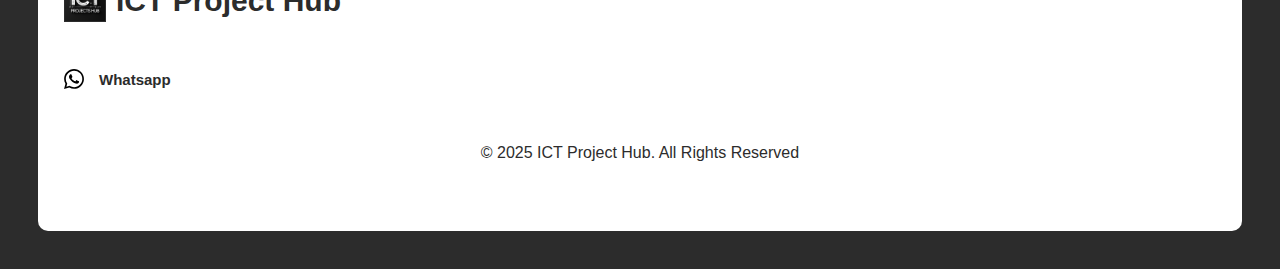
==== commit f2d2c8d0: "1.3" ====
--- a/index.html
+++ b/index.html
@@ -3,8 +3,8 @@
 <head>
     <meta charset="UTF-8">
     <meta name="viewport" content="width=device-width, initial-scale=1.0">
-    <title>genzsy - Wear Your Fandom</title>
-    <meta name="description" content="Exclusive T-shirts & Posters for True Fans">
+    <title>ICT PROJECT HUB</title>
+    <meta name="description" content="ICT PROJECT HELP">
 
     <!-- External CSS Files -->
     <link rel="stylesheet" href="/CSS/Header.css">
@@ -303,15 +303,6 @@
     </section>
     
     <hr class="divider">
-  
-    <div class="center">
-        <div class="button-container">
-            <button class="btn" onclick="window.location.href='/Html/A3.html'" >A3</button>
-            <button class="btn" onclick="window.location.href='/Html/A4.html'" >A4</button>
-            <button class="btn" onclick="window.location.href='/Html/A5.html'" >A5</button>
-            <button class="btn" onclick="window.location.href='/Html/A6.html'" >A6</button>
-        </div>
-    </div>
     <!-- Footer -->
     <div id="footer"></div>
 
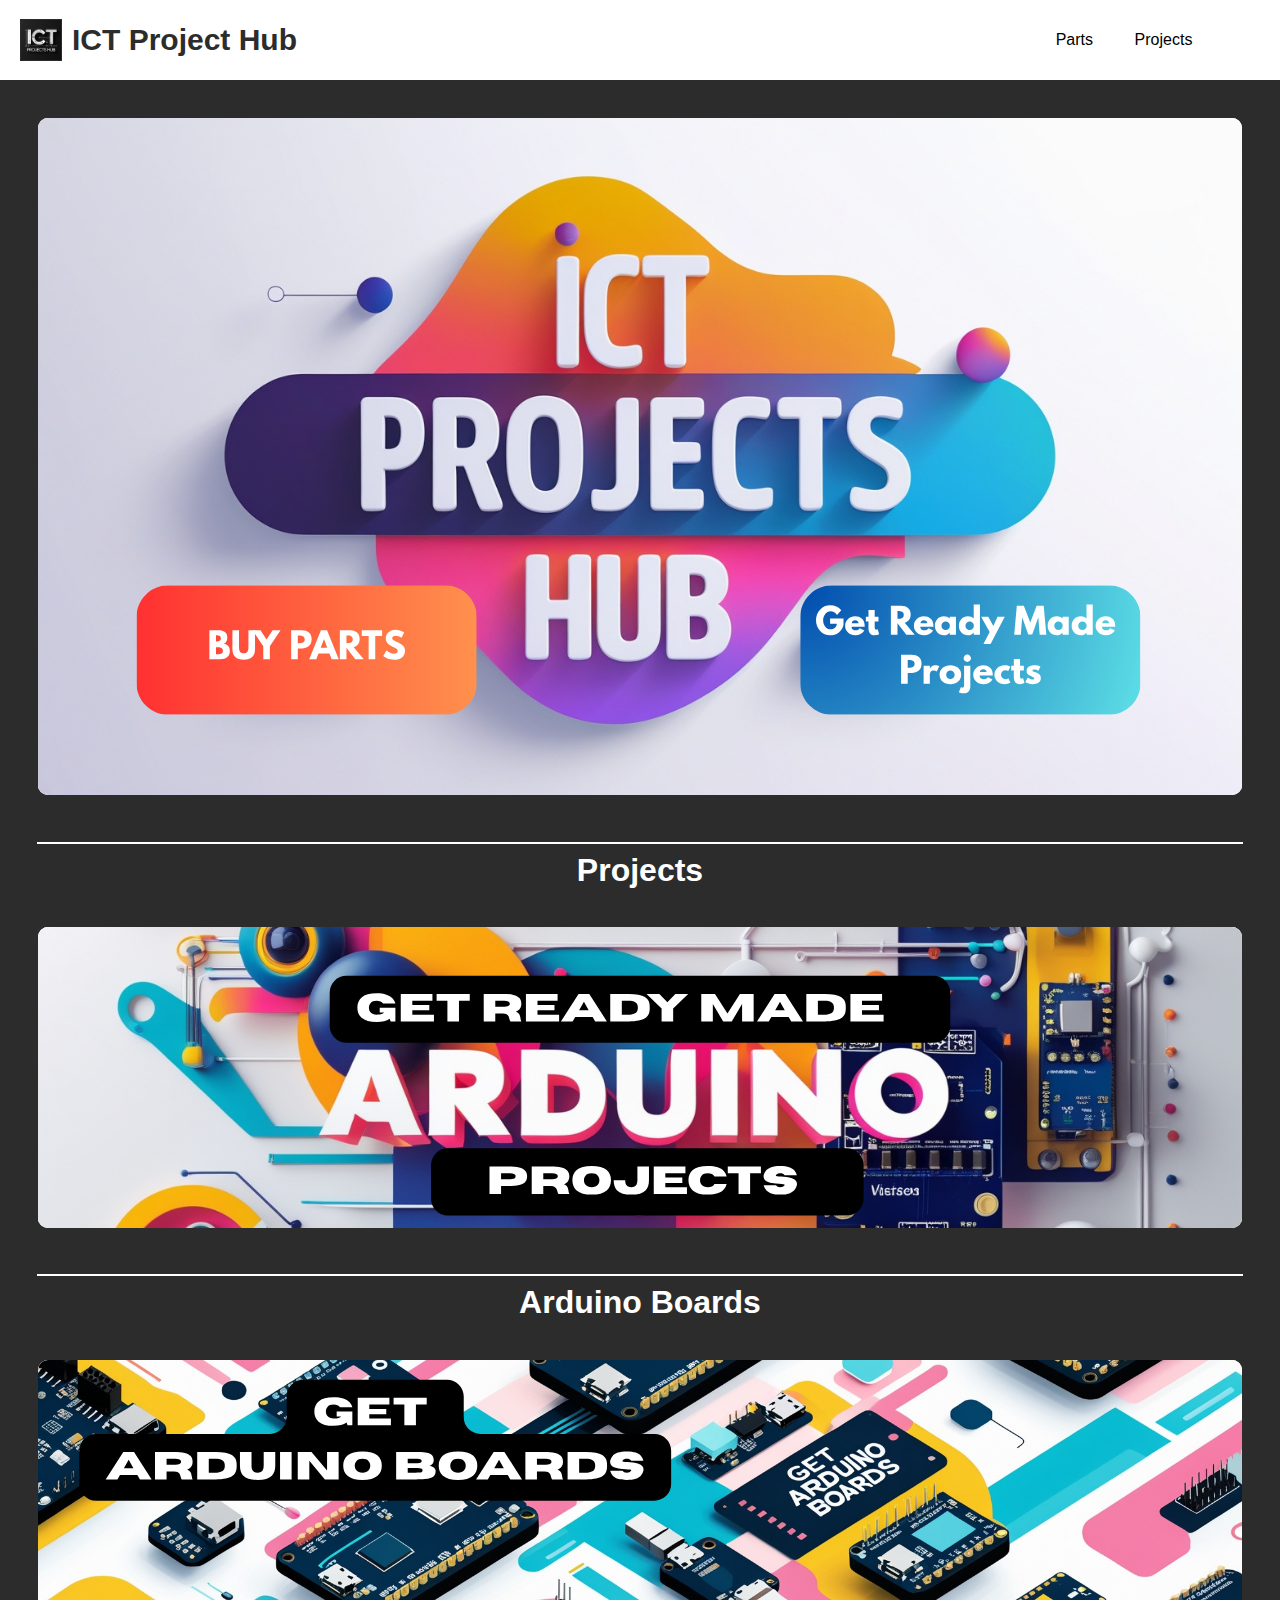
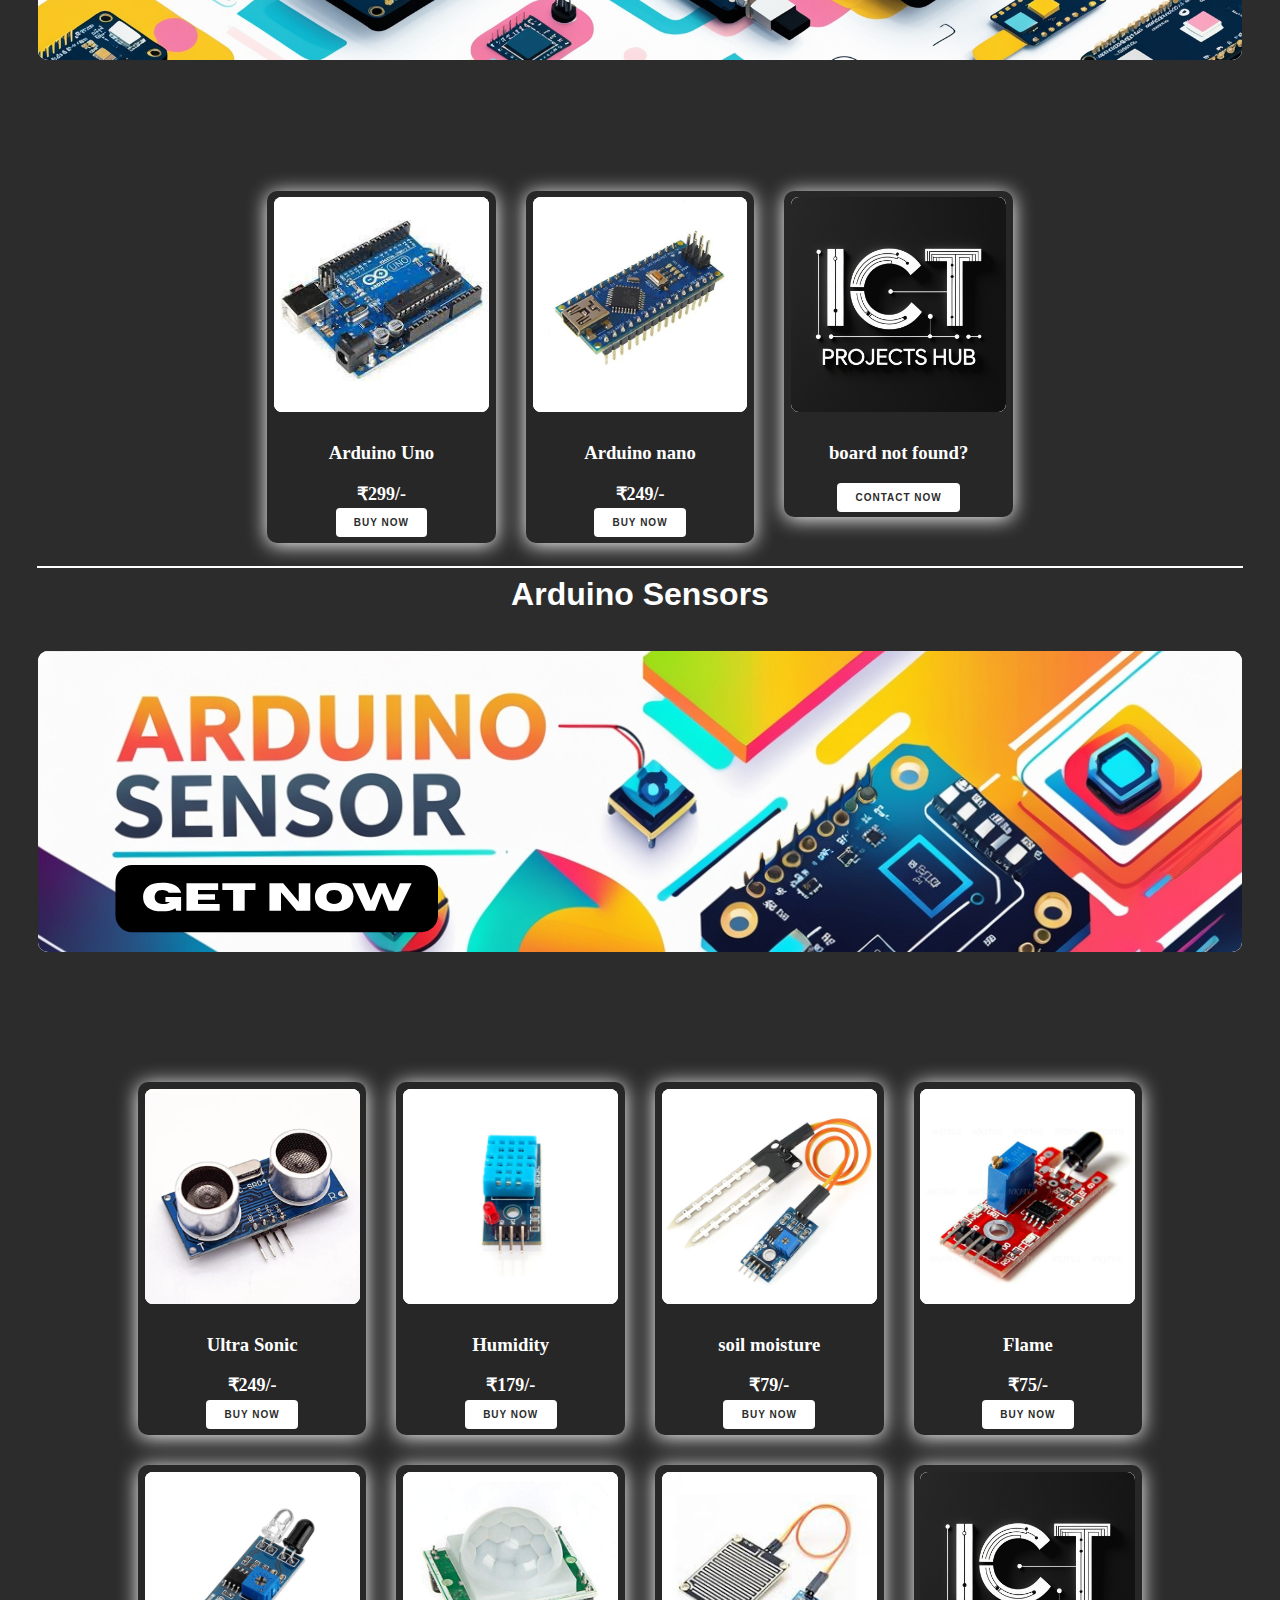
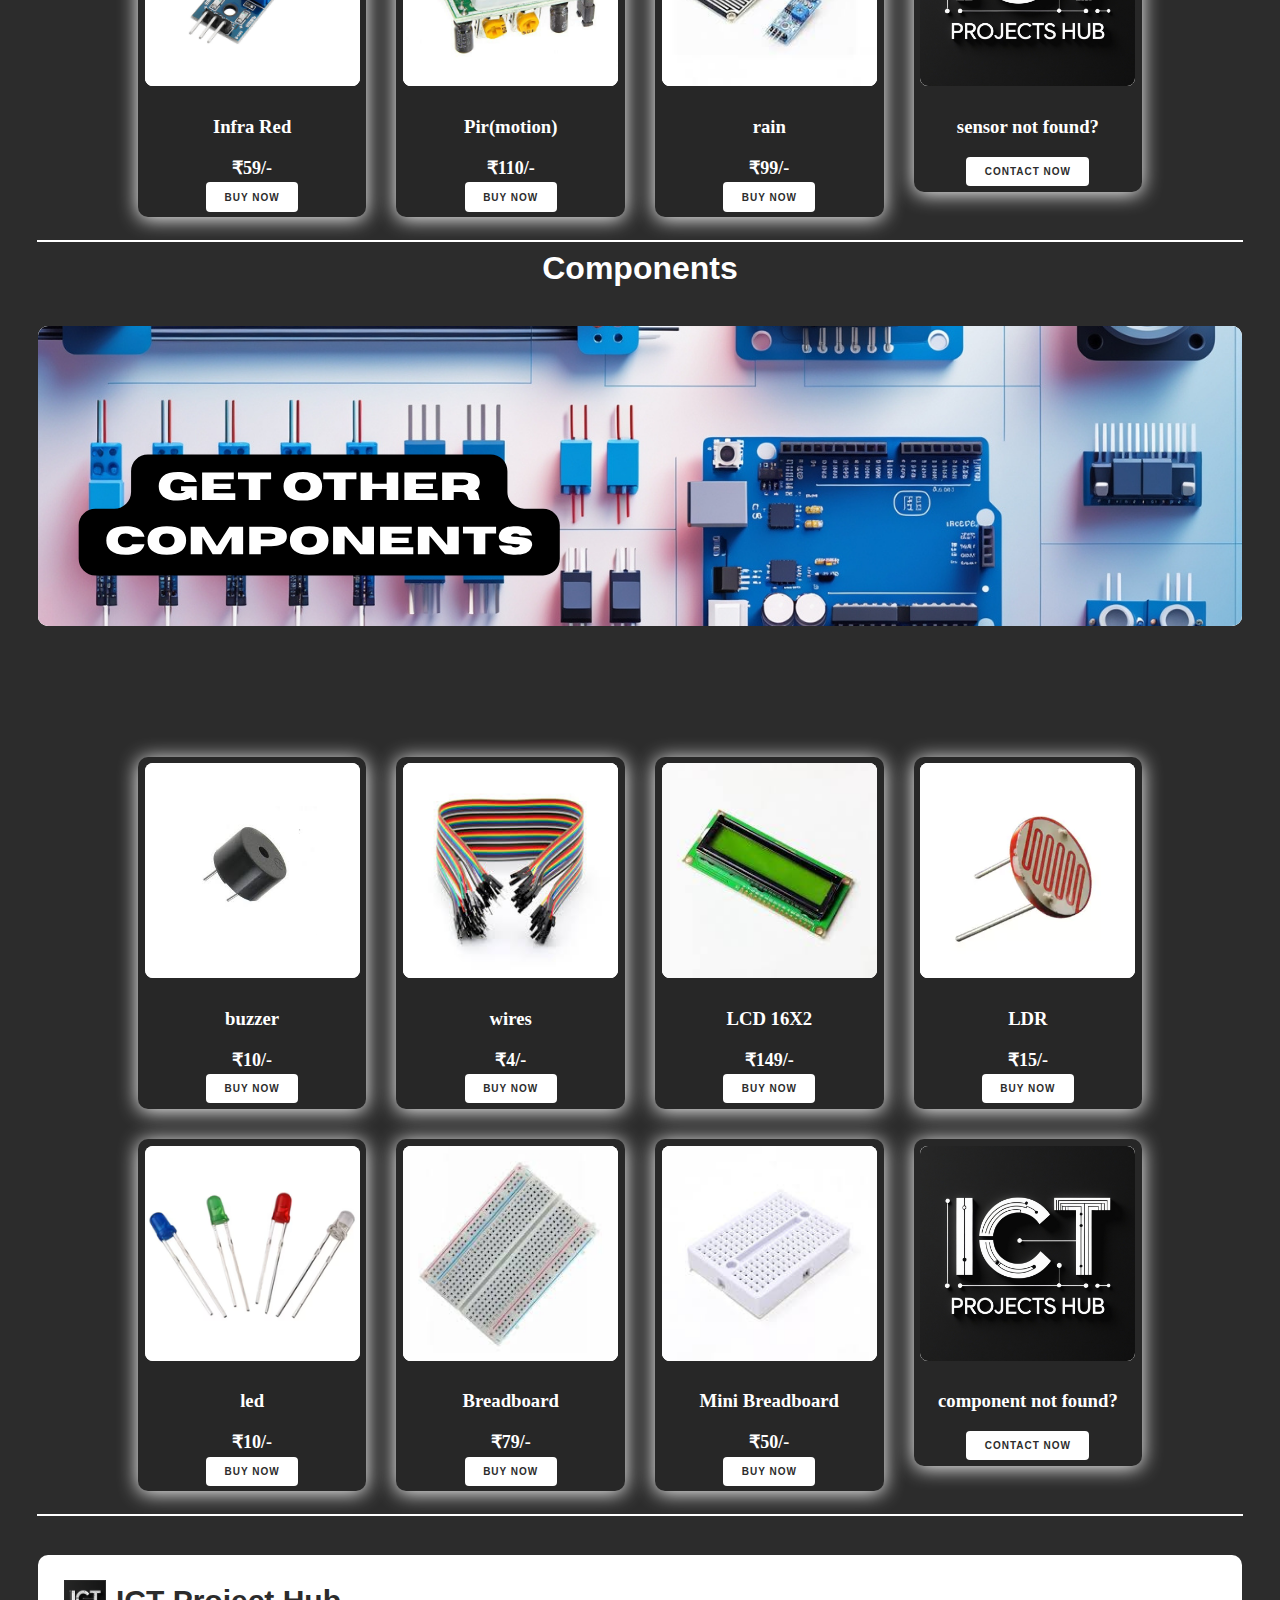
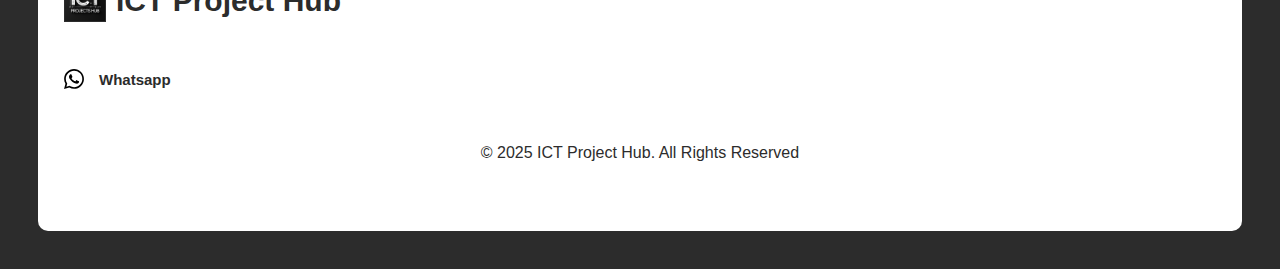
==== commit 18282334: "1.4" ====
--- a/index.html
+++ b/index.html
@@ -262,30 +262,30 @@
                        <button class="buy" onclick="window.open('https://wa.me/919664650235', '_blank')">Buy Now</button>
                     </div>    
                 </div>
-                <!-- <div class="h-card">
-                    <div class="img-area" onclick="openModal('${validSrc}')">
-                        <img src="/Media/sensors/pir.svg" alt="Product Image">
-                    </div>
-                    <div class="info">
-                        <h3 class="title">Pir(motion)</h3>
-                        <p class="price">₹249/-</p>
-                    </div>
-                    <div class="info">
-                       <button class="buy" onclick="window.open('https://wa.me/919664650235', '_blank')">Buy Now</button>
-                    </div>    
-                </div>
-                <div class="h-card">
-                    <div class="img-area" onclick="openModal('${validSrc}')">
-                        <img src="/Media/sensors/rain.svg" alt="Product Image">
-                    </div>
-                    <div class="info">
-                        <h3 class="title">rain</h3>
-                        <p class="price">₹249/-</p>
-                    </div>
-                    <div class="info">
-                       <button class="buy" onclick="window.open('https://wa.me/919664650235', '_blank')">Buy Now</button>
-                    </div>    
-                </div> -->
+                <div class="h-card">
+                    <div class="img-area" onclick="openModal('${validSrc}')">
+                        <img src="/Media/components/16.svg" alt="Product Image">
+                    </div>
+                    <div class="info">
+                        <h3 class="title">Breadboard</h3>
+                        <p class="price">₹79/-</p>
+                    </div>
+                    <div class="info">
+                       <button class="buy" onclick="window.open('https://wa.me/919664650235', '_blank')">Buy Now</button>
+                    </div>    
+                </div>
+                <div class="h-card">
+                    <div class="img-area" onclick="openModal('${validSrc}')">
+                        <img src="/Media/components/17.svg" alt="Product Image">
+                    </div>
+                    <div class="info">
+                        <h3 class="title">Mini Breadboard</h3>
+                        <p class="price">₹50/-</p>
+                    </div>
+                    <div class="info">
+                       <button class="buy" onclick="window.open('https://wa.me/919664650235', '_blank')">Buy Now</button>
+                    </div>    
+                </div>
                 <div class="h-card">
                     <div class="img-area" onclick="openModal('${validSrc}')">
                         <img src="/Media/Genzsy.svg" alt="Product Image">
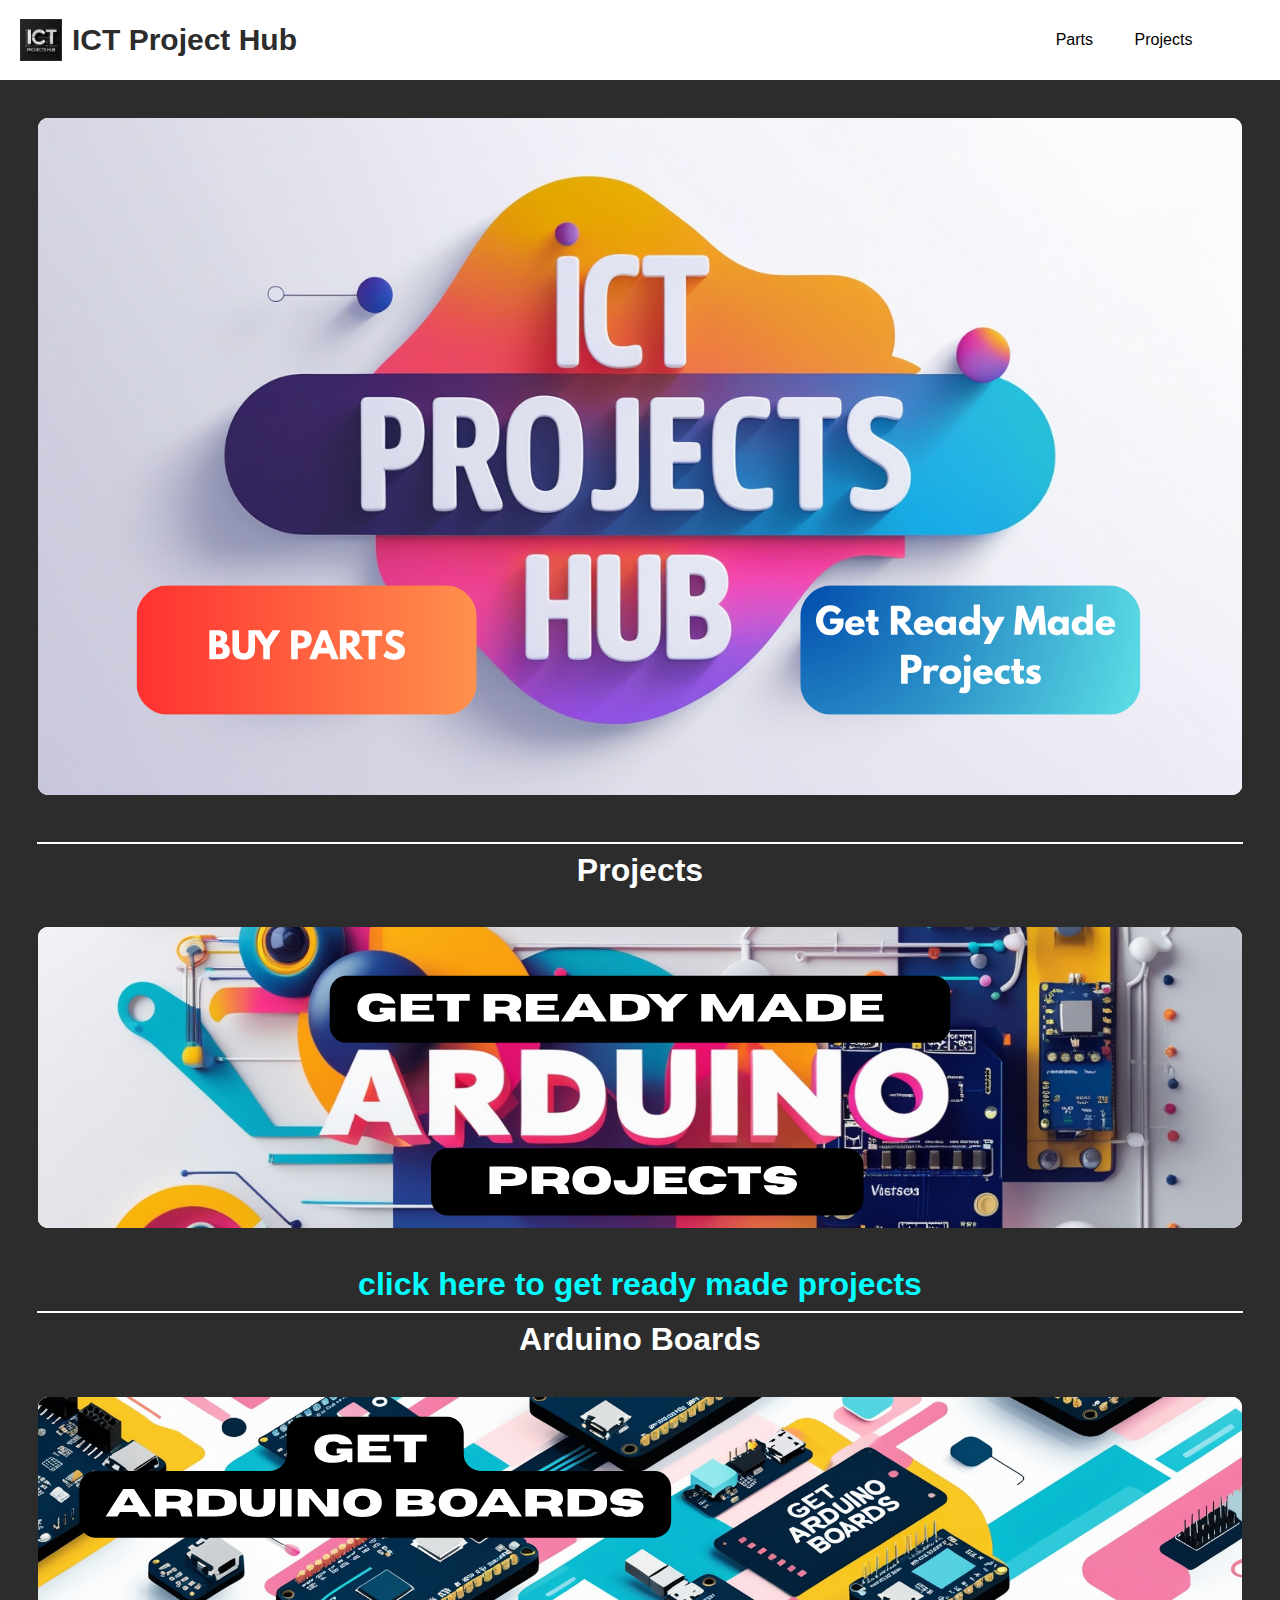
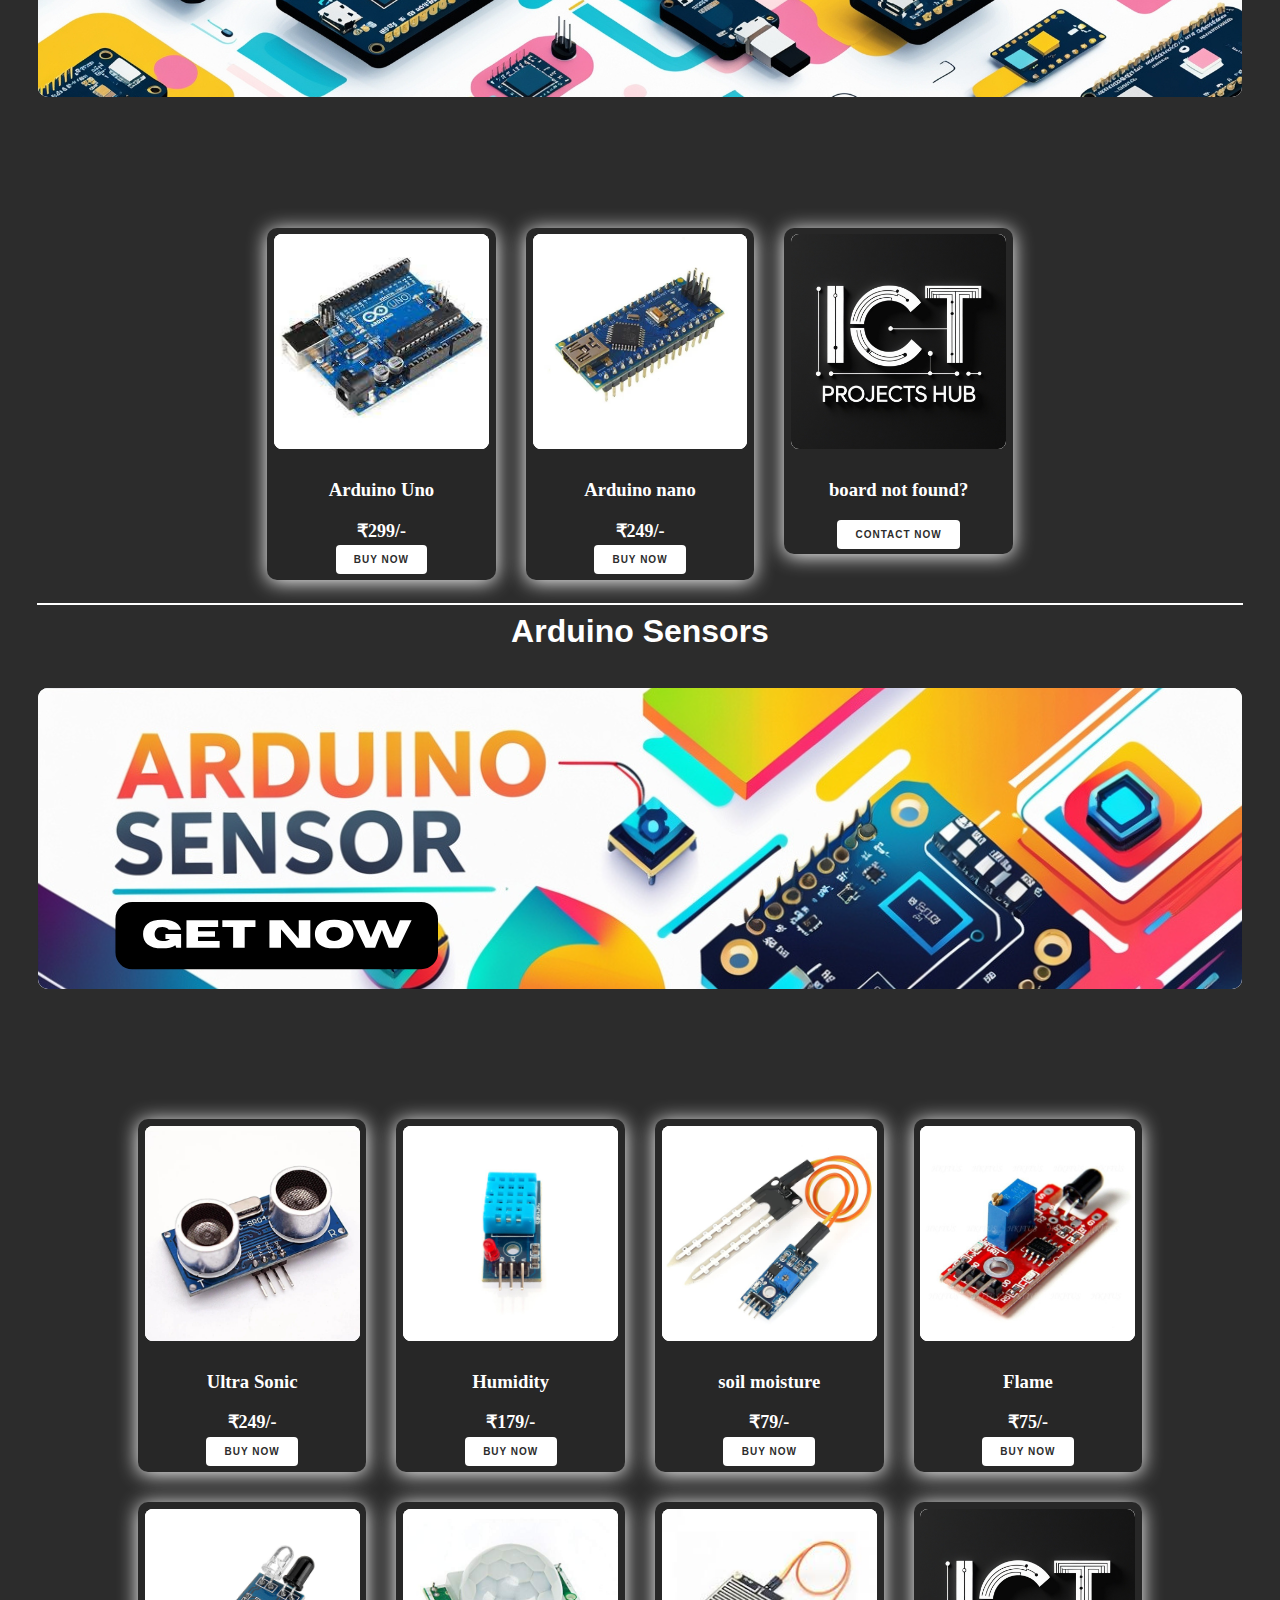
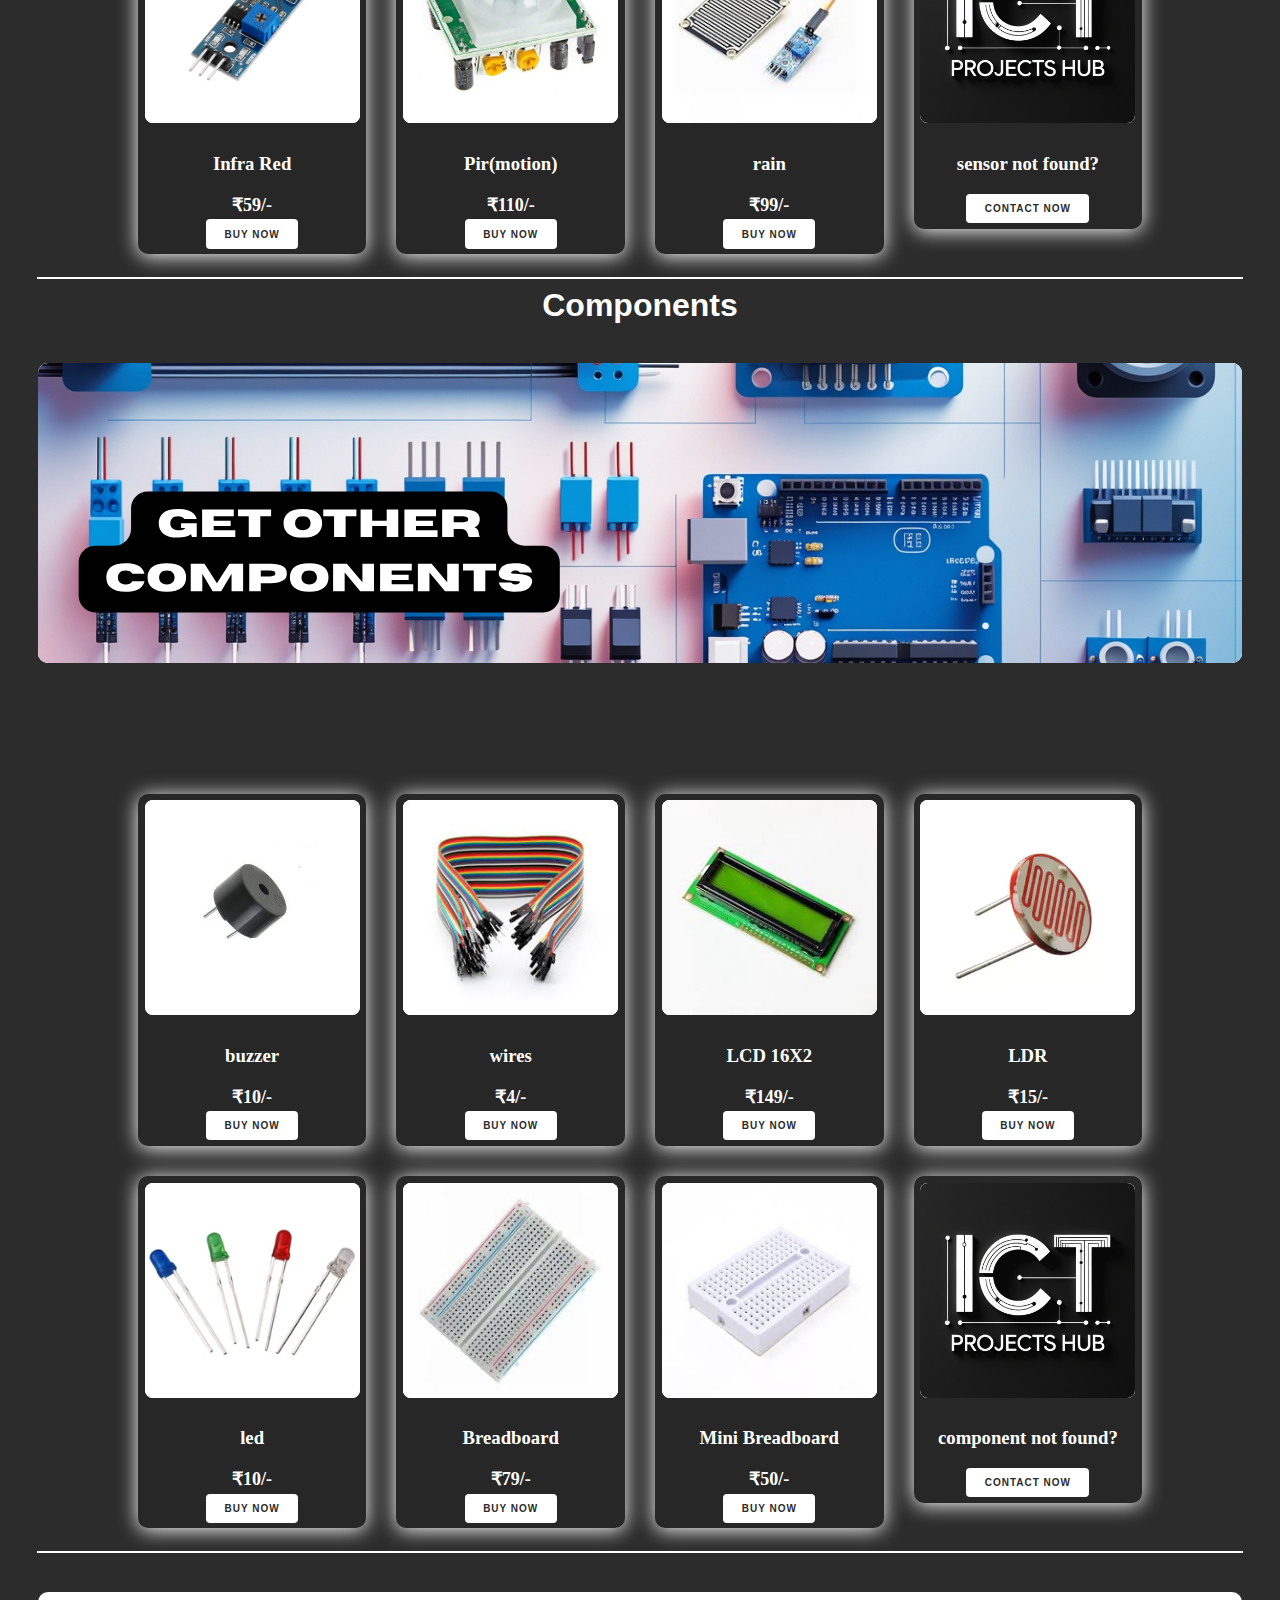
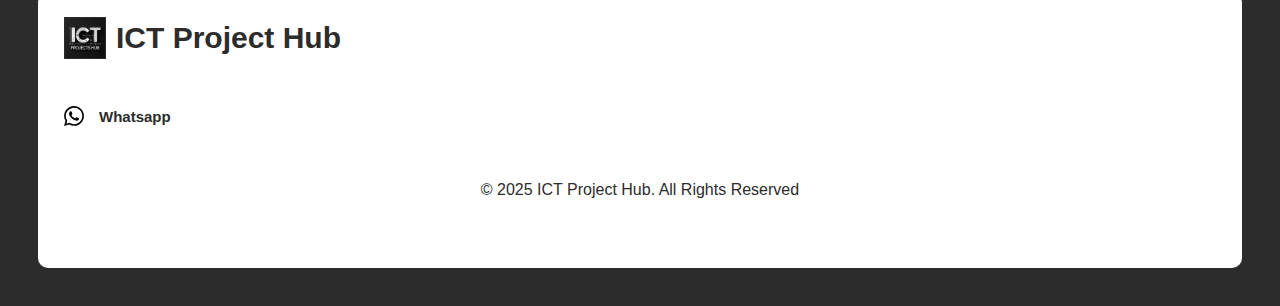
==== commit 50f72517: "1.5" ====
--- a/index.html
+++ b/index.html
@@ -33,6 +33,7 @@
                 <img src="Media/banners/project.svg" alt="Genzsy">
             </div>
         </section>
+        <a href="/Html/Parts.html" style="text-decoration: none; color: aqua;"><h2 style="color: aqua;">click here to get ready made projects</h2></a>
     </section>
 
     <hr class="divider">
